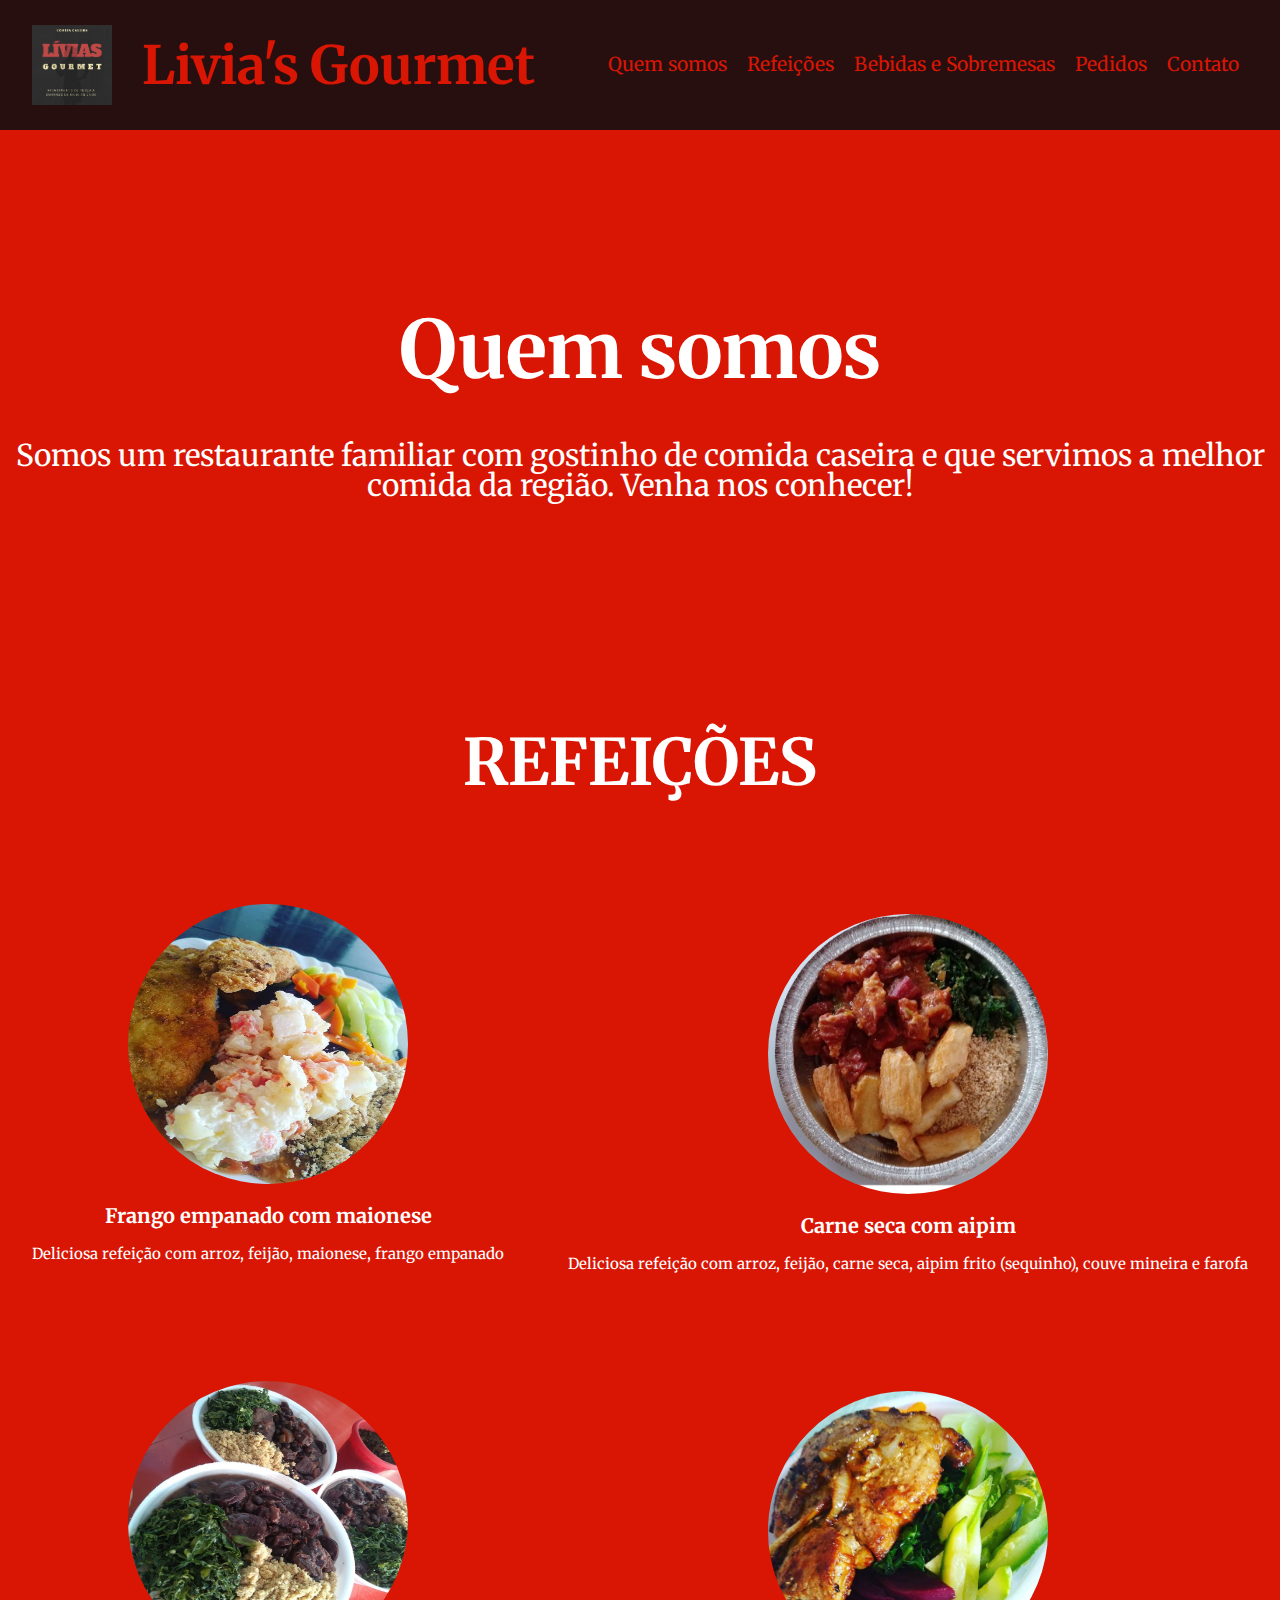
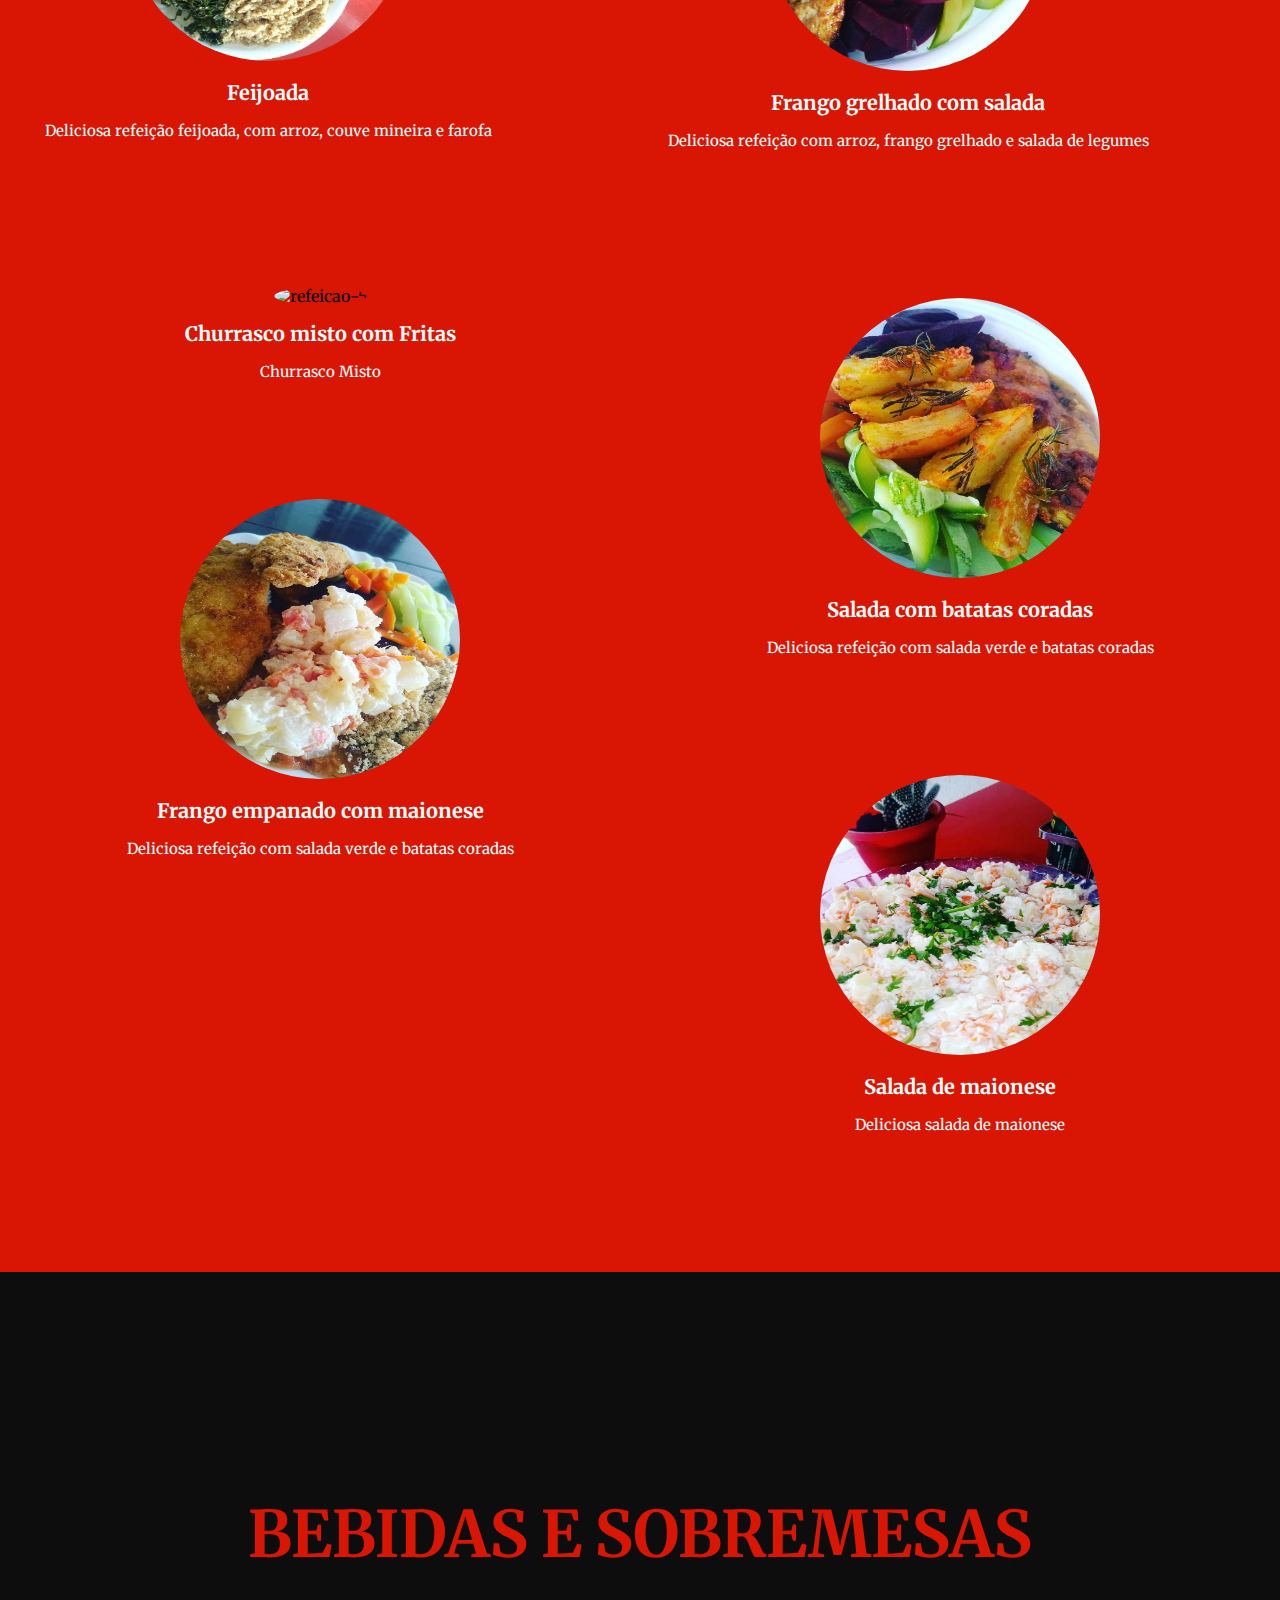
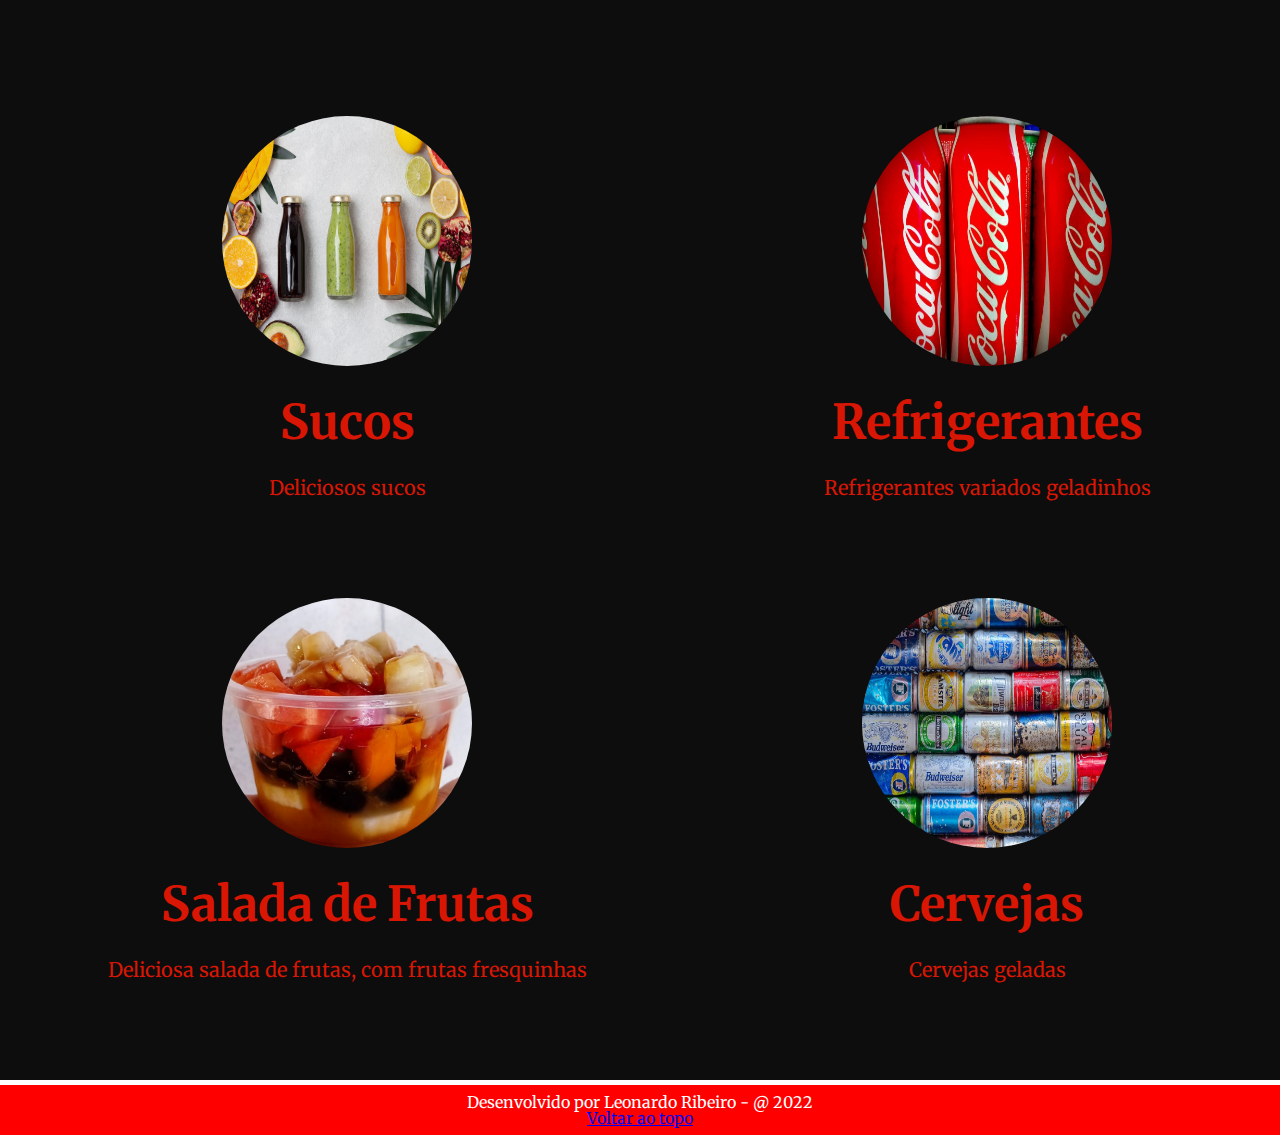
==== index.html @ 46be3071 "Arroba" ====
<!DOCTYPE html>
<html lang="pt-br">

<head>

    <meta charset="UTF-8">
    <meta http-equiv="X-UA-Compatible" content="IE=edge">
    <meta name="viewport" content="width=device-width, initial-scale=1.0">
    <link rel="stylesheet" href="./css/reset.css">
    <link rel="stylesheet" href="./css/style.css">
    <link rel="stylesheet" href="./css/menu.css">
    <link rel="stylesheet" href="./css/sobre-nos.css">
    <link rel="stylesheet" href="./css/produtos.css">
    <link rel="stylesheet" href="./css/bebidas.css">
    <link rel="stylesheet" href="./css/pedidos.css">
    <link rel="stylesheet" href="./css/refeicoes.css">
    <link rel="stylesheet" href="./css/contato.css">

    <script src="index.js"></script>

    <link rel="preconnect" href="https://fonts.googleapis.com">
    <link rel="preconnect" href="https://fonts.gstatic.com" crossorigin>
    <link href="https://fonts.googleapis.com/css2?family=Merriweather:ital,wght@1,900&family=Open+Sans:wght@300;400;600;700;800&display=swap" rel="stylesheet">

    <title>Livia's Gourmet</title>
    <link rel="shortcut icon" href="icones/icon-1.png">

</head>

<body>    

    <span id='topo'></span>

    <header>
        <nav class="menu">
            <div class="logo">
                <img src="./imagens/logo.jpg" alt="logo" class="logo-img">
                <h3 class="logo-titulo">Livia's Gourmet</h3>
            </div>

            <ul class="nav-lista">
                <li>
                    <a href="#somos">Quem somos</a>
                </li>
                <li>
                    <a href="#refeicoes">Refeições</a>
                </li>
                <li>
                    <a href="#bebidas">Bebidas e Sobremesas</a>
                </li>
                <li>
                    <a href="#pedidos">Pedidos</a>
                </li>
                <li>
                    <a href="#contato">Contato</a>
                </li>
            </ul>
        </nav>
    </header>

    <div class="container-sobre" id="somos">
        <h2 class="titulo-sobre">Quem somos</h2>
        <p class="conteudo-sobre">Somos um restaurante familiar com gostinho de comida caseira e que servimos a melhor
            comida da região. Venha nos conhecer!</p>
    </div>

    <div class="div-container" id="refeicoes">
        <h1 class="titulo-produto">REFEIÇÕES</h1>

        <div class="container-produto-1">
            <div class="container-1">
                <img src="./imagens/produto-1.jpg" alt="refeicao-1" class="img-produto">
                <h3 class="nome-produto">Frango empanado com maionese</h3>
                <p class="descricao">Deliciosa refeição com arroz, feijão, maionese, frango empanado</p>

                <img src="./imagens/produto-2.jpg" alt="refeicao-2" class="img-produto">
                <h3 class="nome-produto">Feijoada</h3>
                <p class="descricao">Deliciosa refeição feijoada, com arroz, couve mineira e farofa</p>

            </div>

            <div class="container-2">
                <img src="./imagens/produto-3.jpg" alt="refeicao-3" class="img-produto">
                <h3 class="nome-produto">Carne seca com aipim</h3>
                <p class="descricao">Deliciosa refeição com arroz, feijão, carne seca, aipim frito (sequinho), couve
                    mineira e farofa</p>

                <img src="./imagens/produto-4.jpg" alt="refeicao-4" class="img-produto">
                <h3 class="nome-produto">Frango grelhado com salada</h3>
                <p class="descricao">Deliciosa refeição com arroz, frango grelhado e salada de legumes</p>

            </div>
        </div>

        <div class="container-produto-2">
            <div class="container-3">
                <img src="./imagens/produto-5.jpg" alt="refeicao-5" class="img-produto">
                <h3 class="nome-produto">Churrasco misto com Fritas</h3>
                <p class="descricao">Churrasco Misto</p>

                <img src="./imagens/produto-6.jpg" alt="refeicao-6" class="img-produto">
                <h3 class="nome-produto">Frango empanado com maionese</h3>
                <p class="descricao">Deliciosa refeição com salada verde e batatas coradas</p>

            </div>

            <div class="container-4">
                <img src="./imagens/produto-7.jpg" alt="refeicao-7" class="img-produto">
                <h3 class="nome-produto">Salada com batatas coradas</h3>
                <p class="descricao">Deliciosa refeição com salada verde e batatas coradas</p>

                <img src="./imagens/produto-8.jpg" alt="refeicao-8" class="img-produto">
                <h3 class="nome-produto">Salada de maionese</h3>
                <p class="descricao">Deliciosa salada de maionese</p>
            </div>

        </div>
    </div>

    <div class="container-bebidas" id="bebidas">
        <h1 class="nome-bebidas">BEBIDAS E SOBREMESAS</h1>

        <div class="produto-bebidas">
            <div class="container-1-bebidas">
                <img src="./imagens/bebida-1-suco.jpg" alt="bebida-1" class="img-bebidas">
                <h3 class="titulo-bebidas">Sucos</h3>
                <p class="descricao-bebidas">Deliciosos sucos</p>

                <img src="./imagens/salada de frutas.jpg" alt="bebida-2" class="img-bebidas">
                <h3 class="titulo-bebidas">Salada de Frutas</h3>
                <p class="descricao-bebidas">Deliciosa salada de frutas, com frutas fresquinhas</p>
            </div>

            <div class="container-2-bebidas">
                <img src="./imagens/bebida-3-coca-cola.jpg" alt="bebida-1" class="img-bebidas">
                <h3 class="titulo-bebidas">Refrigerantes</h3>
                <p class="descricao-bebidas">Refrigerantes variados geladinhos</p>

                <img src="./imagens/bebida-4-cerva.jpg" alt="bebida-1" class="img-bebidas">
                <h3 class="titulo-bebidas">Cervejas</h3>
                <p class="descricao-bebidas">Cervejas geladas</p>

            </div>
        </div>

        <div class="rodape">
        <footer>Desenvolvido por Leonardo Ribeiro - @ 2022</footer>

        <a href='#topo'>Voltar ao topo</a>

        </div>

    </div>
</body>
</html>
---- css/style.css ----
html {
    overflow-x: clip;  
}
  
#topo {
    
}

.rodape {
    display: flex;
    flex-direction: inherit;
    background-color: red;
    color: white;
    text-align: center;
    width: 100%;
    height: 50px;
    border: 5px solid white;
    justify-content: center;
}
---- css/menu.css ----
header {
    display: flex;
    background: #280f0f;
    width: 100%;
    height: 130px;
    align-items: stretch;
    justify-content: center;
    justify-items: center;
    flex-wrap: nowrap;
    flex-direction: column;
}

.menu {
    display: flex;
    align-items: center;
    justify-content: space-around;
    height: 70px;
}

.logo {
    display: flex;
    align-items: center;
}

.logo-img {
    width: 80px;
    padding-right: 30px;
}

.logo-titulo {
    color: #D91604;
    font-family: 'Merriweather', serif;
    font-size: 3.3rem;
    padding: 0;
}

.logo-titulo:hover {
    color: white;
}

.nav-lista {
    display: flex;
    text-decoration: none;
    list-style-type: none;
}

li a {
    color: #D91604;
    padding: 10px;
    font-size: 1.2rem;
    font-family: 'Merriweather', serif;
    text-decoration: none;
    list-style-type: none;
}

a:hover {
    color: aliceblue;
    text-decoration: none;
}
---- css/sobre-nos.css ----
.container-sobre {
    display: flex;
    background-color: #D91604;  
    color: #FFFFFF;
    text-align: center;
    height: 300px;
    width: 100%;
    align-content: space-around;
    justify-content: center;
    align-items: center;
    justify-items: center;
    flex-wrap: wrap;
    flex-direction: column;
    padding-top: 100px;
}

.titulo-sobre {
    justify-items: center;
    font-size: 80px;
    margin: 50px;
}

.conteudo-sobre {
    font-size: 30px;
    margin: 0;
}
---- css/produtos.css ----
.div-container{
    background: #D91604;
    display: flex;
    flex-direction: column;
}

.titulo-produto{
    text-align: center;
    font-family: 'Merriweather', serif;
    font-size: 4rem;
    padding-bottom: 30px;
    color: #ffffff;
    margin-top: 200px;
}

.nome-produto{
    font-family: 'Merriweather', serif;
    font-size: 20px;
    margin-top: 20px;
    margin-bottom: 20px;
    color: #FFFFFF;
    
}

.descricao{
    font-family: 'Merriweather', serif;
    font-size: 15px;
    padding-bottom: 20px;
    color: #FFFFFF;
    margin-bottom: 100px;
}

.img-produto{
    width: 280px;
    height: 280px;
    border-radius: 50%;
}


.container-produto-1{
    display: flex; 
    flex-direction: row;
    justify-content: space-around;
    justify-items: center;
    align-items: stretch;
    text-align: center;
    margin-top: 80px;
    padding-bottom: 20px;
    width: 100%;
    height: 100%;
}

.container-produto-2 {
    display: flex; 
    flex-direction: row;
    justify-content: space-around;
    justify-items: center;
    align-items: stretch;
    text-align: center;
    padding-bottom: 20px;
    width: 100%;
    height: 100%;
}

.container-1 {
    justify-content: space-around;   
}

.container-2 {
    margin-top: 10px;
    justify-content: space-around;    
}

.container-3 {
    justify-content: space-between;
    
}

.container-4 {
    margin-top: 10px;
    justify-content: space-around;    
}
---- css/bebidas.css ----
.container-bebidas {
    background-color: #0D0D0D;
    display: flex;
    flex-direction: column;
    justify-items: center;
    align-items: center;
}

.nome-bebidas {
    display: flex;
    align-items: center;
    justify-content: center;
    width: 100%;
    font-family: 'Merriweather', serif;
    font-size: 4rem;
    color: #D91604;
    padding: 150px;
    margin-top: 80px;
    
}

.titulo-bebidas {
    font-family: 'Merriweather', serif;
    font-size: 3rem;
    color: #D91604;
    margin: 30px;
    height: 50px;
    justify-items: center;
}

.descricao-bebidas {
    font-family: 'Merriweather', serif;
    font-size: 20px;
    padding-bottom: 50px;
    color: #D91604;
    margin-bottom: 50px;
}

.img-bebidas{
    width: 250px;
    height: 250px;
    border-radius: 50%;
}

.produto-bebidas {
    display: flex; 
    flex-direction: row;
    justify-content: space-around;
    justify-items: center;
    align-items: stretch;
    text-align: center;
    width: 100%;
    height: 100%;
  
}
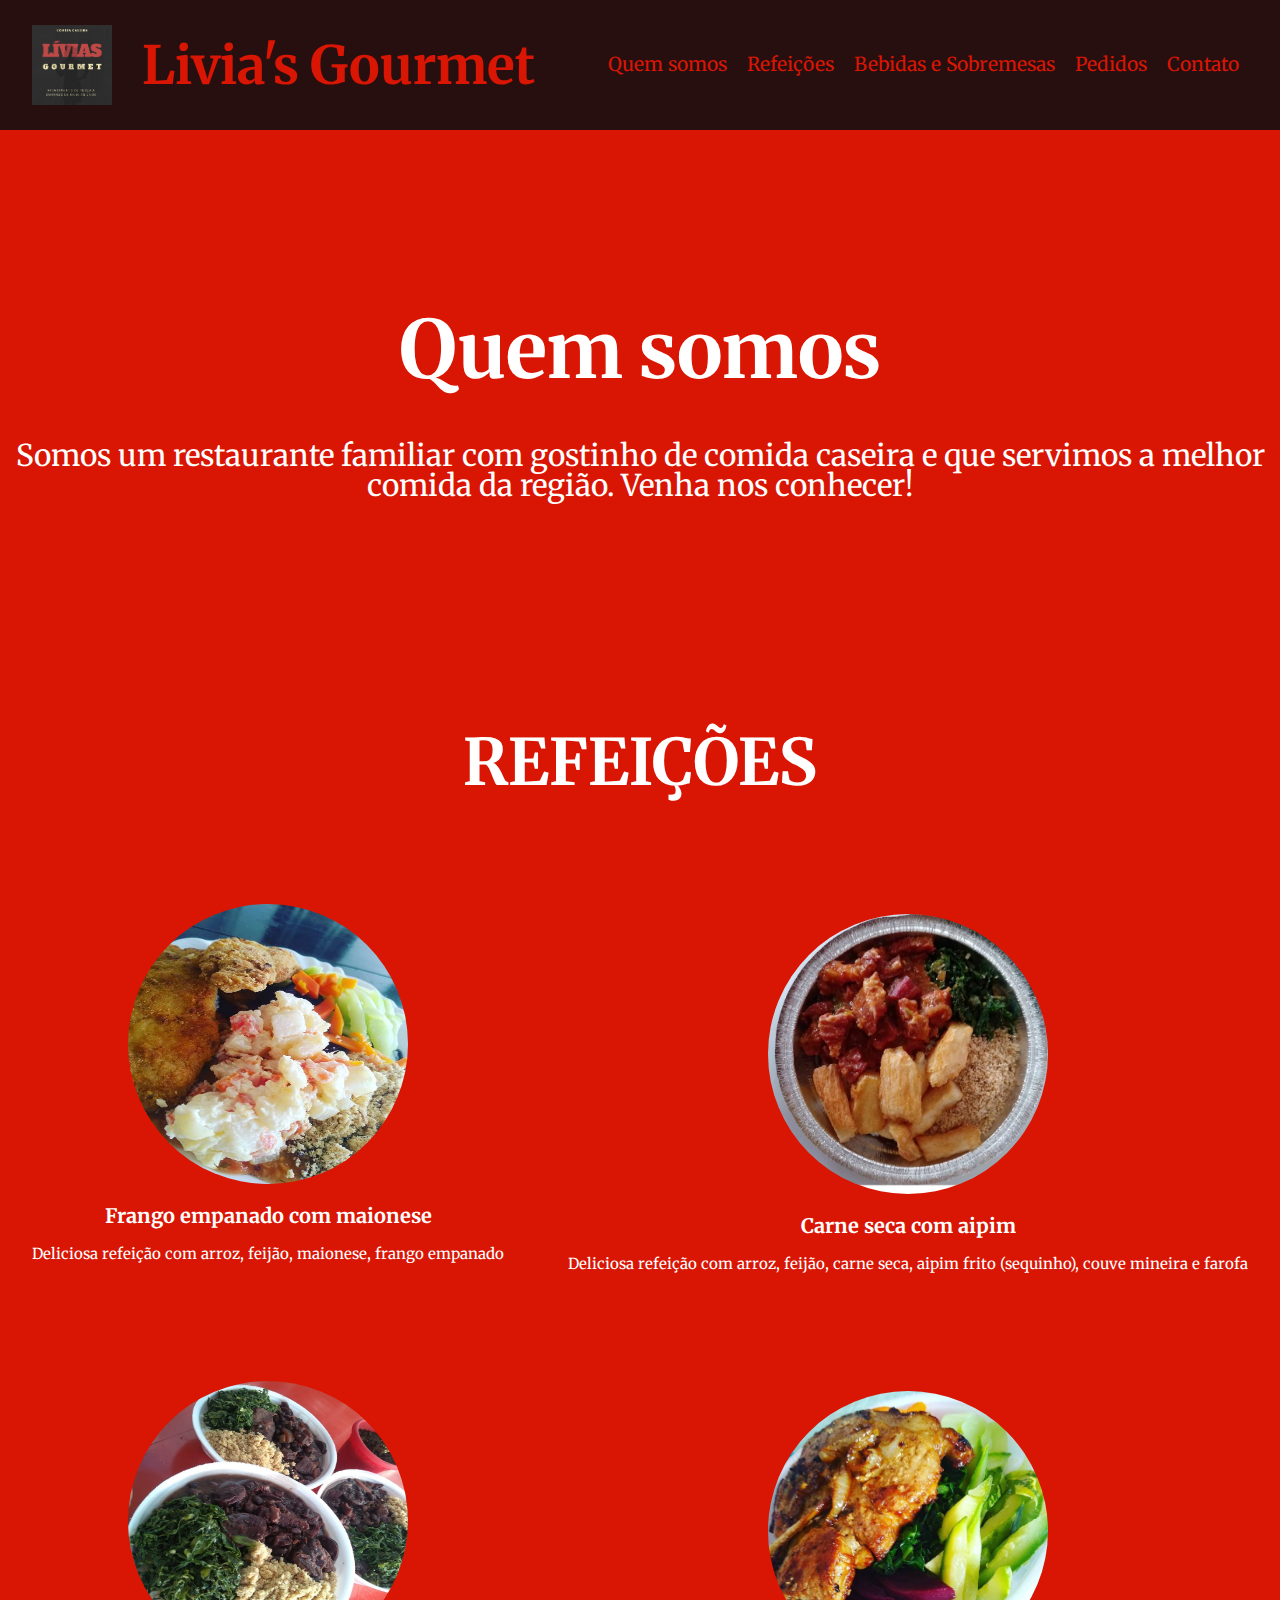
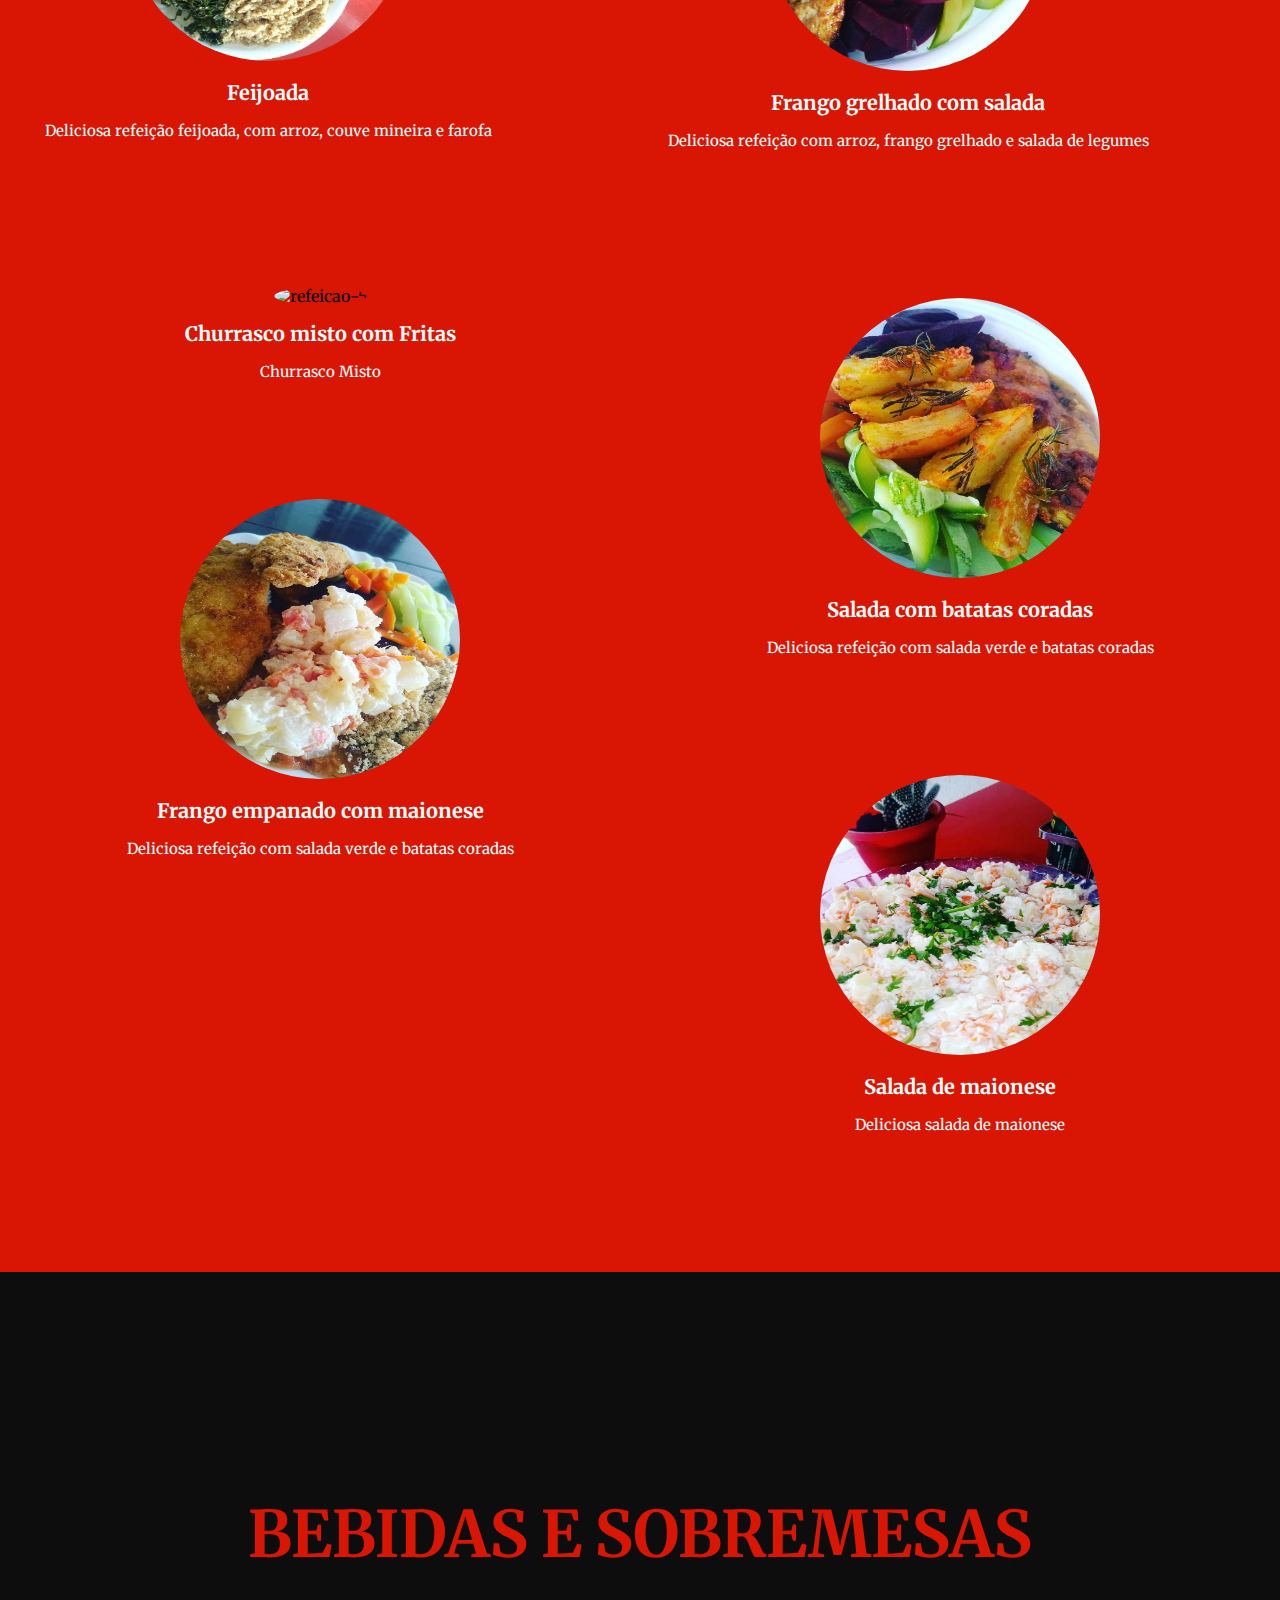
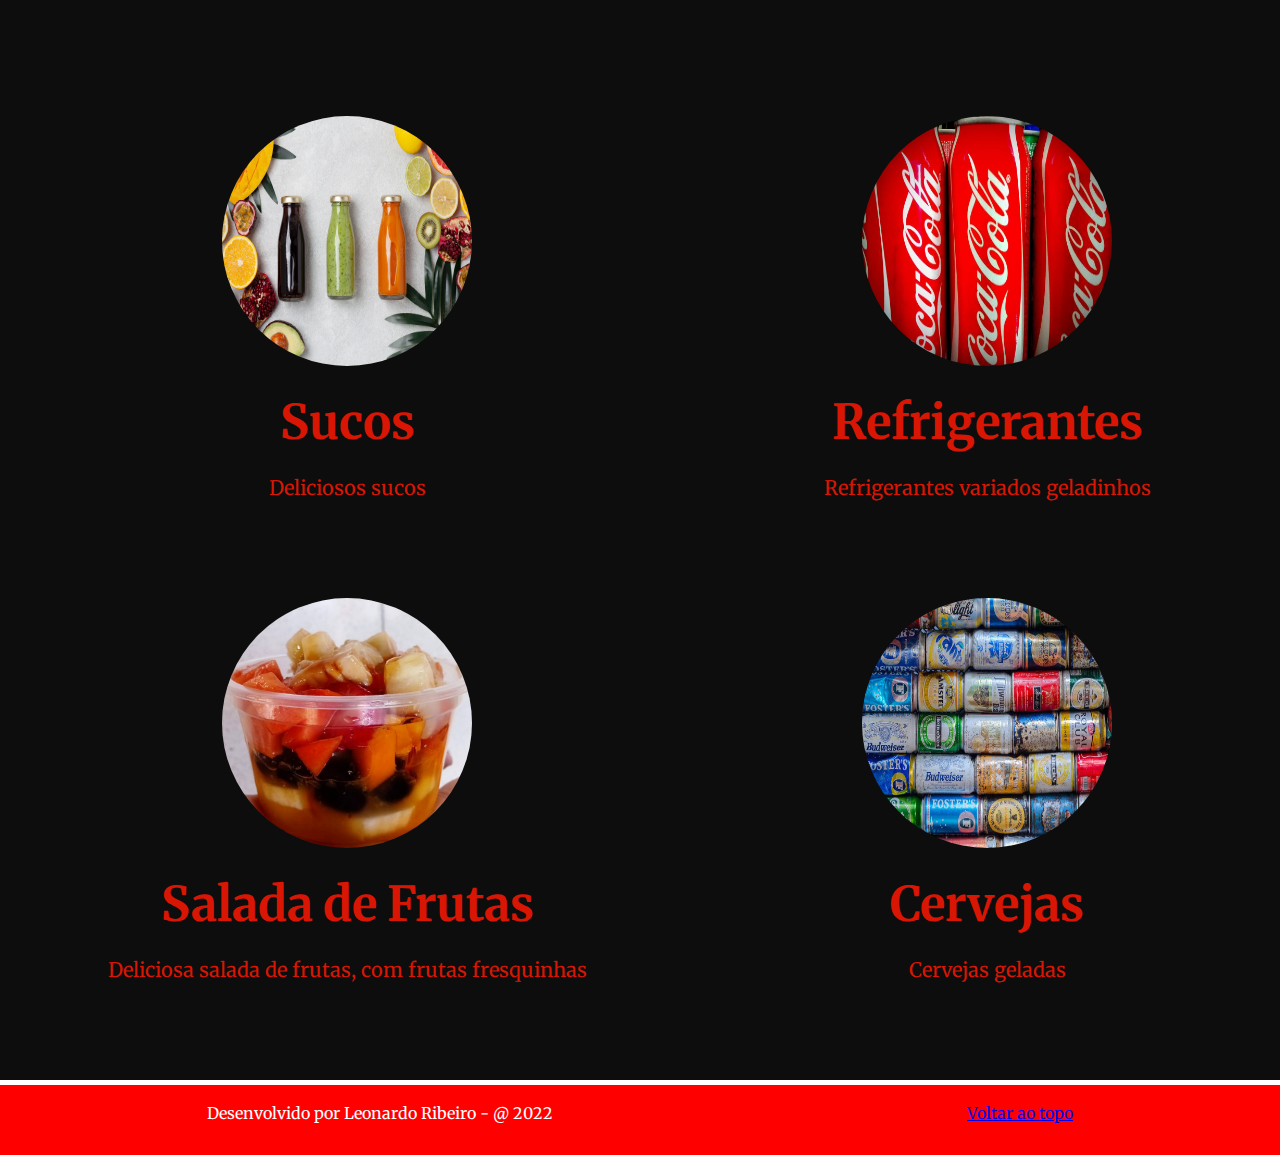
==== commit bdfd6c12: "footer" ====
--- a/index.html
+++ b/index.html
@@ -146,7 +146,7 @@
         <div class="rodape">
         <footer>Desenvolvido por Leonardo Ribeiro - @ 2022</footer>
 
-        <a href='#topo'>Voltar ao topo</a>
+        <a href='#topo' class="subir">Voltar ao topo</a>
 
         </div>
 
--- a/css/style.css
+++ b/css/style.css
@@ -9,12 +9,13 @@
 
 .rodape {
     display: flex;
-    flex-direction: inherit;
+    flex-direction: row;
     background-color: red;
     color: white;
     text-align: center;
     width: 100%;
     height: 50px;
     border: 5px solid white;
-    justify-content: center;
+    justify-content: space-around;
+    padding-top: 20px;
 }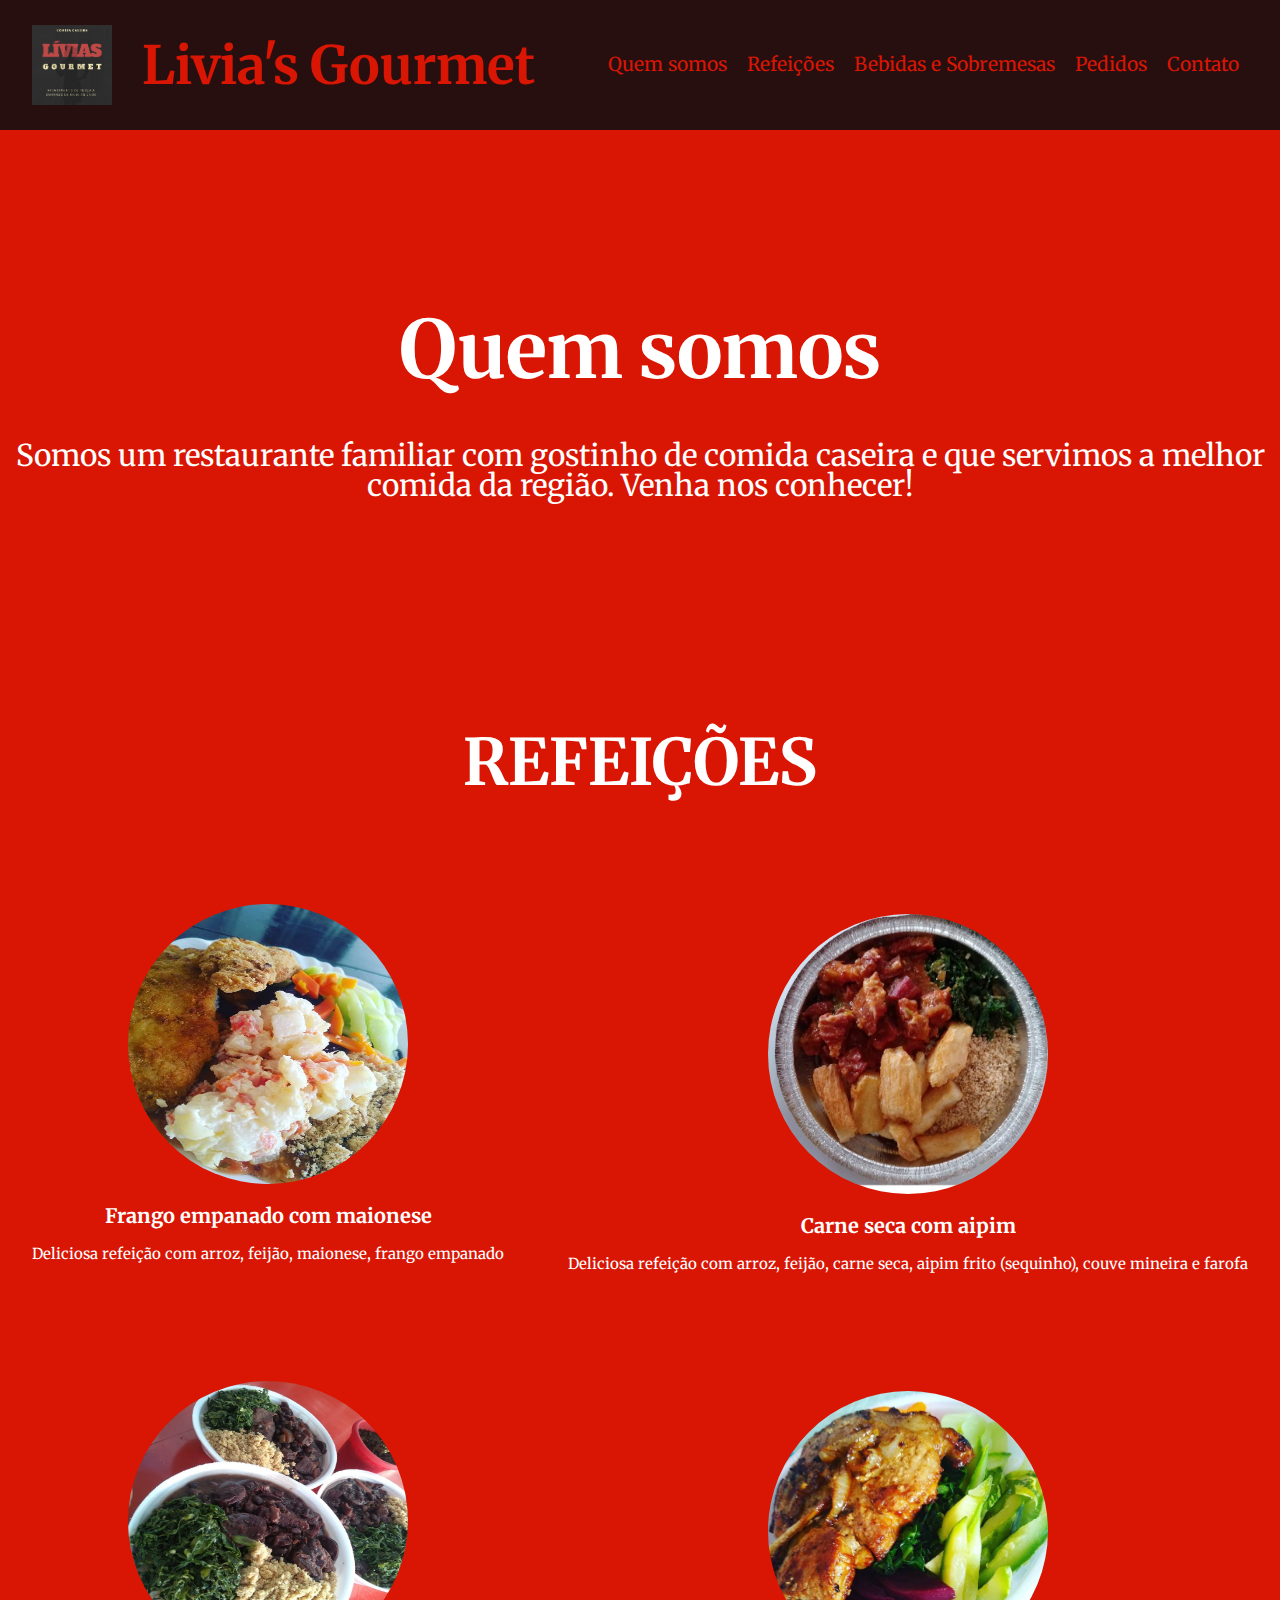
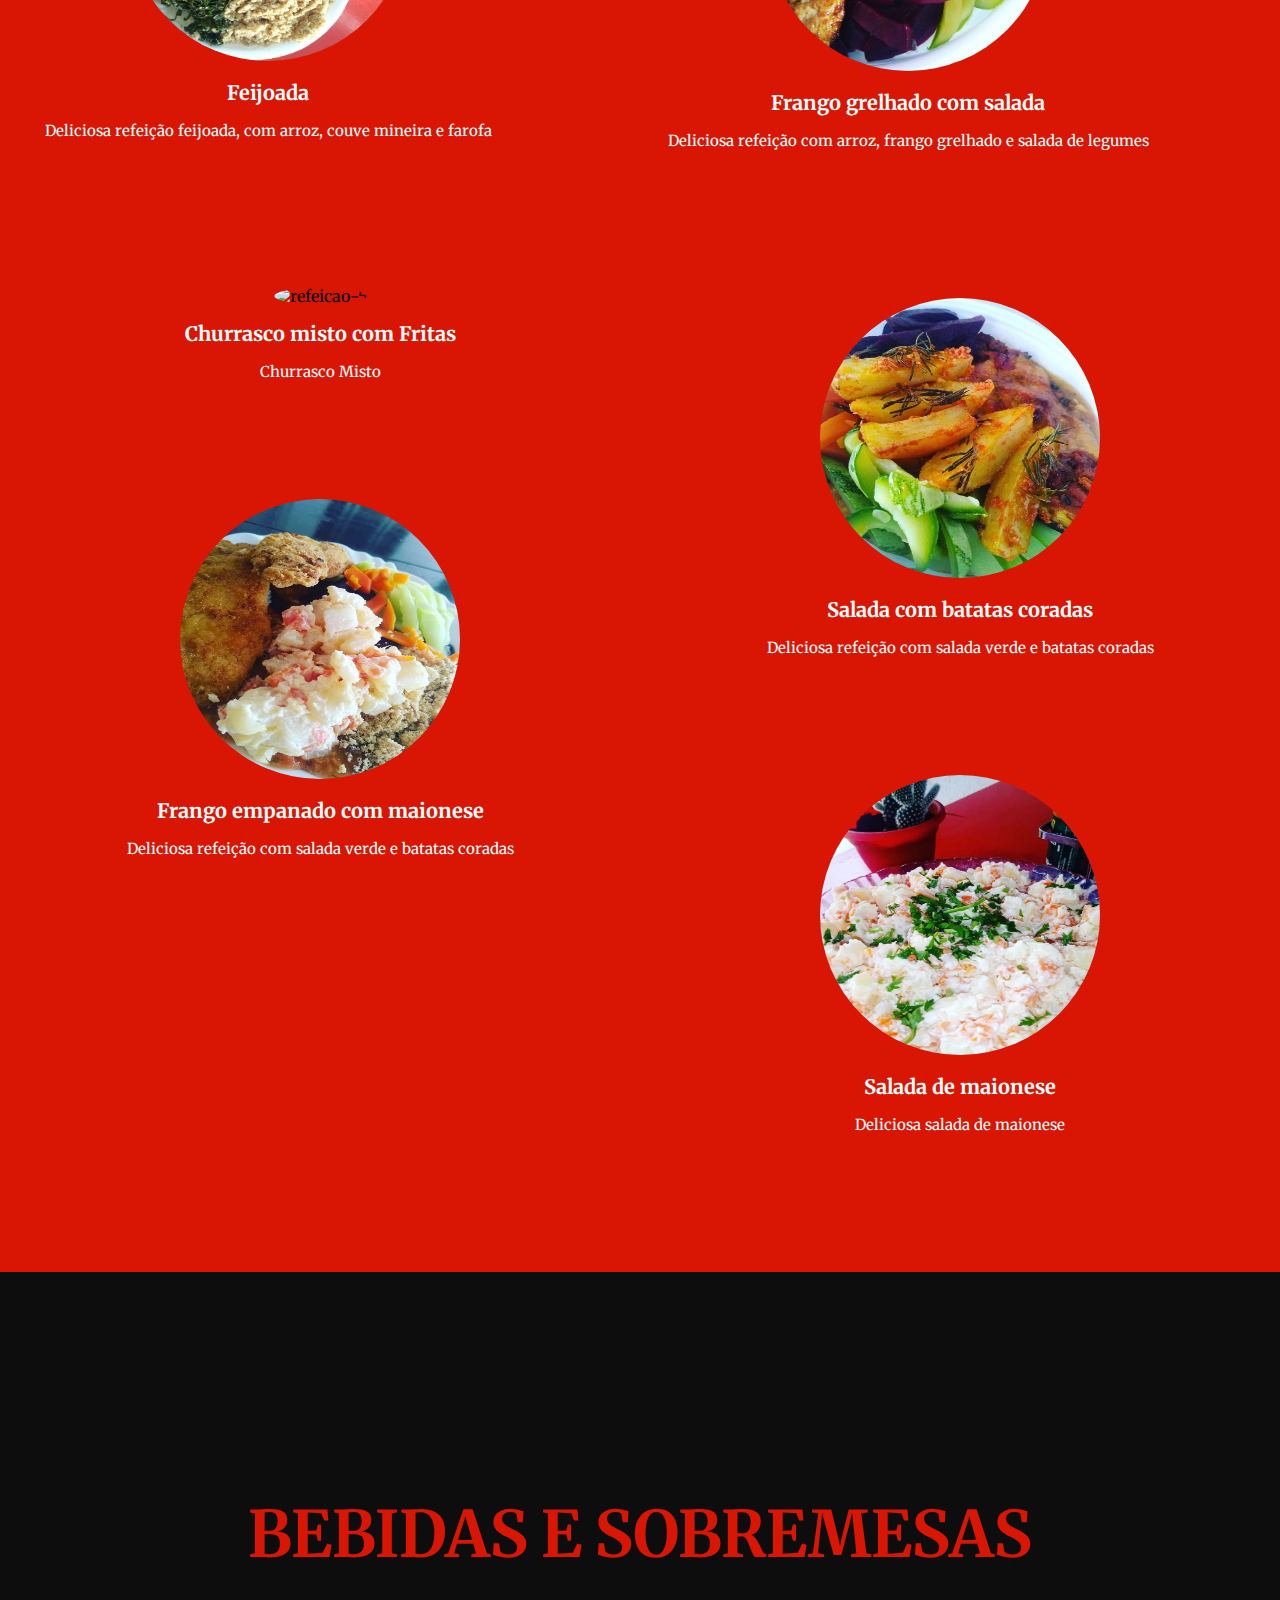
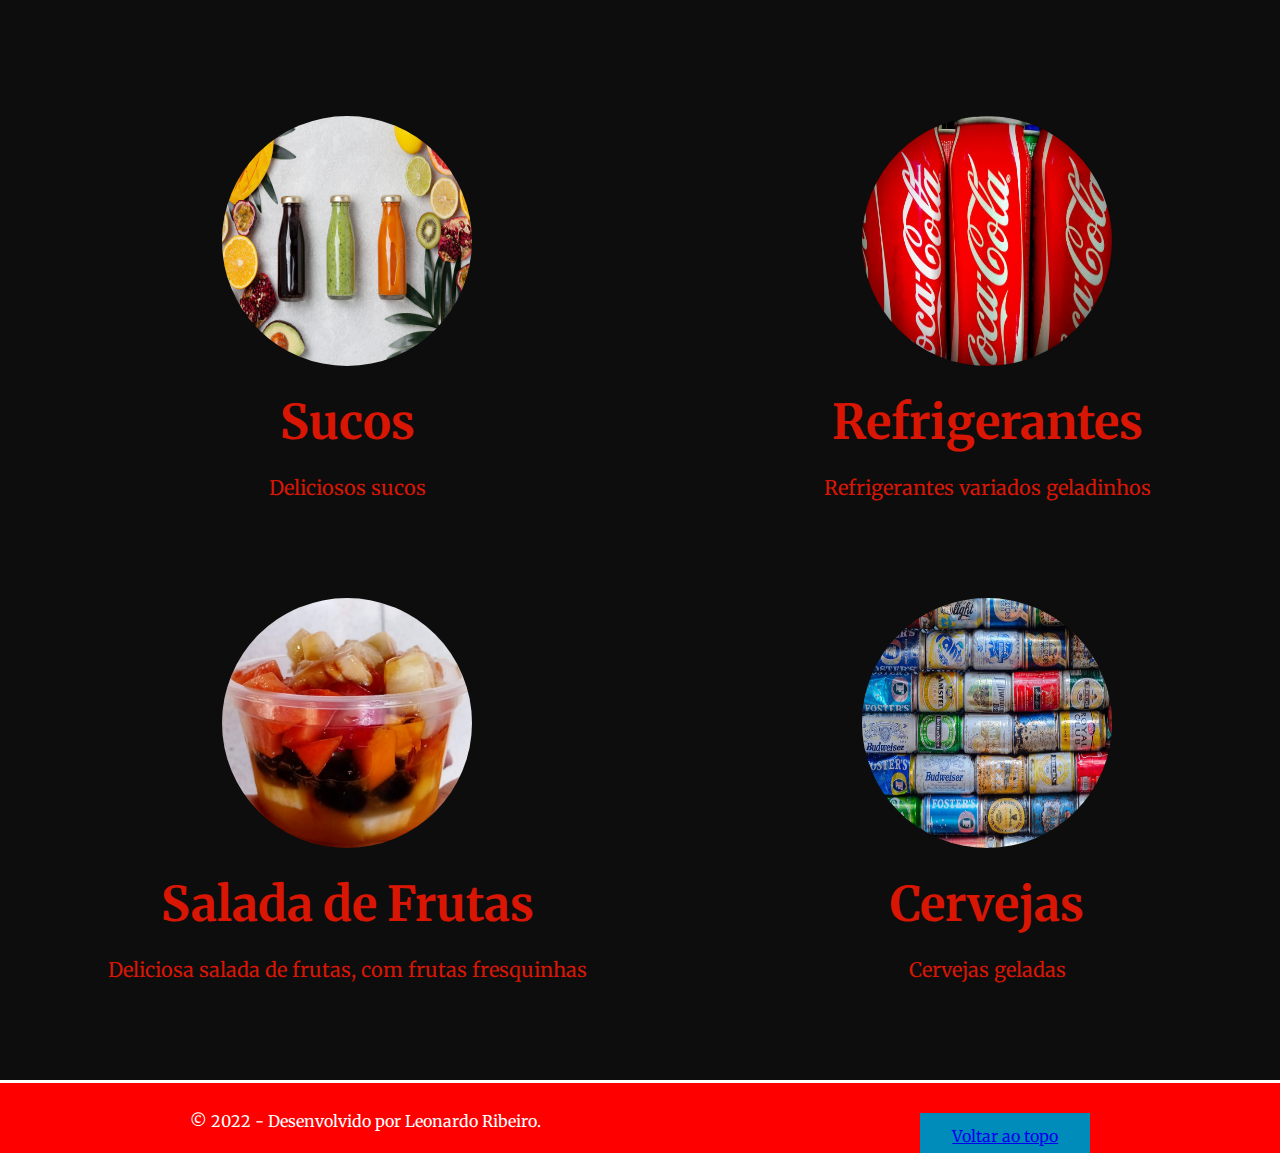
==== commit 48a7b0b6: "footer" ====
--- a/index.html
+++ b/index.html
@@ -144,9 +144,11 @@
         </div>
 
         <div class="rodape">
-        <footer>Desenvolvido por Leonardo Ribeiro - @ 2022</footer>
+        <footer>© 2022 - Desenvolvido por Leonardo Ribeiro.</footer>
 
+        <div class="btn-footer">
         <a href='#topo' class="subir">Voltar ao topo</a>
+        </div>
 
         </div>
 
--- a/css/style.css
+++ b/css/style.css
@@ -14,8 +14,23 @@
     color: white;
     text-align: center;
     width: 100%;
-    height: 50px;
-    border: 5px solid white;
+    height: 40px;
+    border: 3px solid white;
     justify-content: space-around;
-    padding-top: 20px;
-}+    padding-top: 30px;
+}
+
+.btn-footer {
+    background-color: #008CBA; 
+    border: none;
+    color: white;
+    padding: 15px 32px;
+    text-align: center;
+    text-decoration: none;
+    display: inline-block;
+    font-size: 16px;
+  }
+
+  footer{
+    
+  }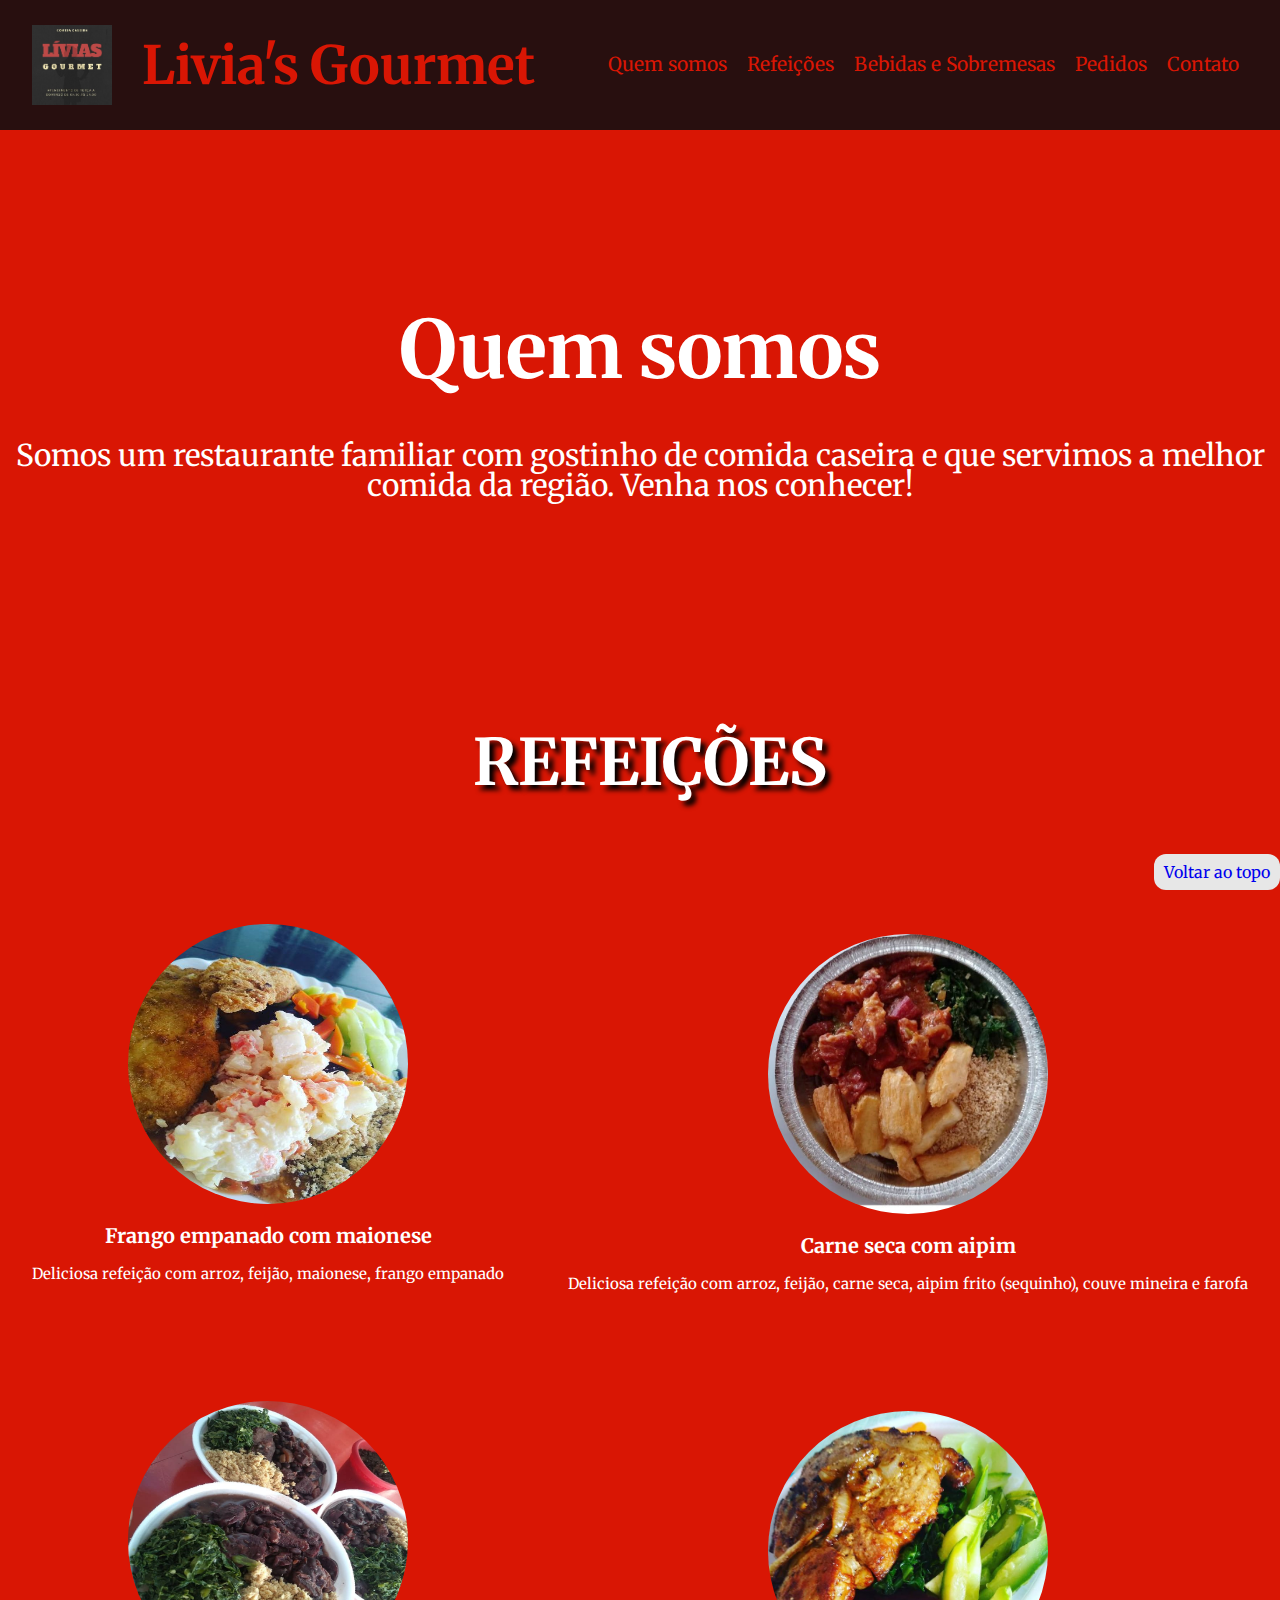
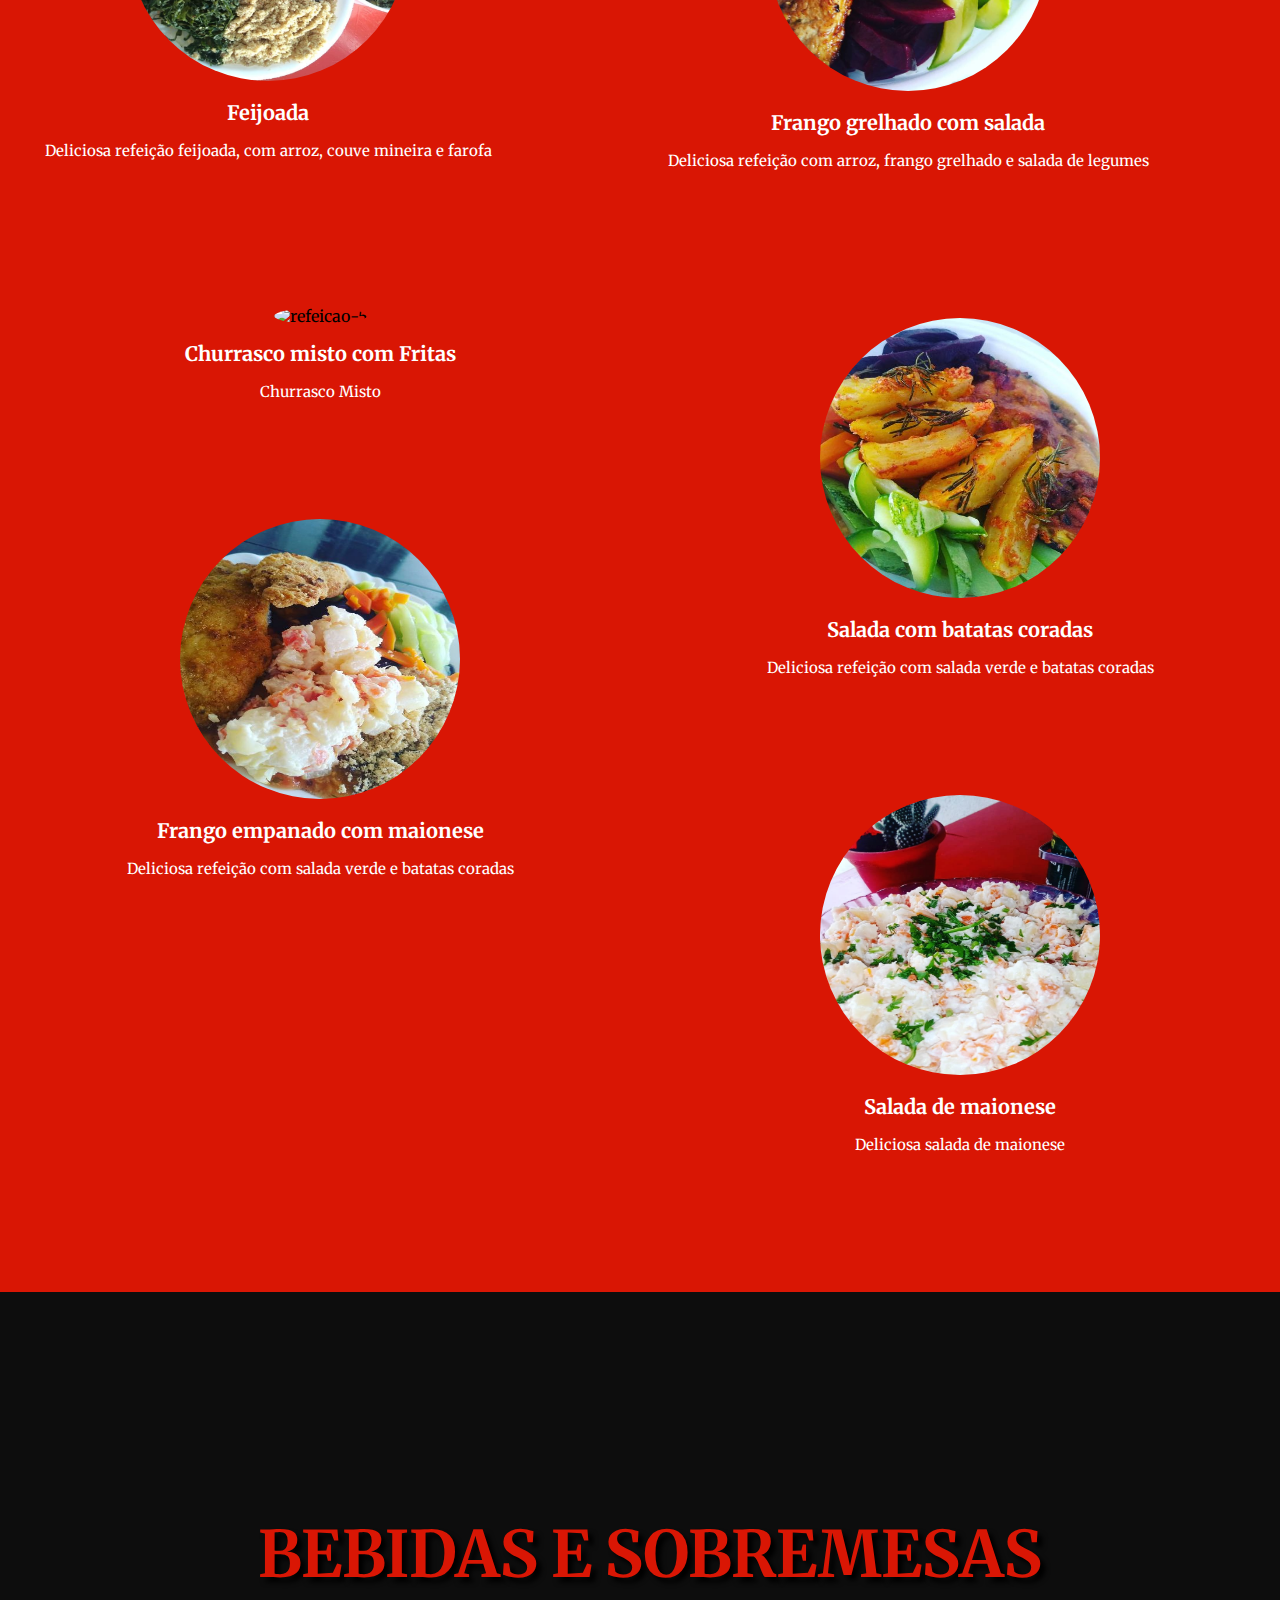
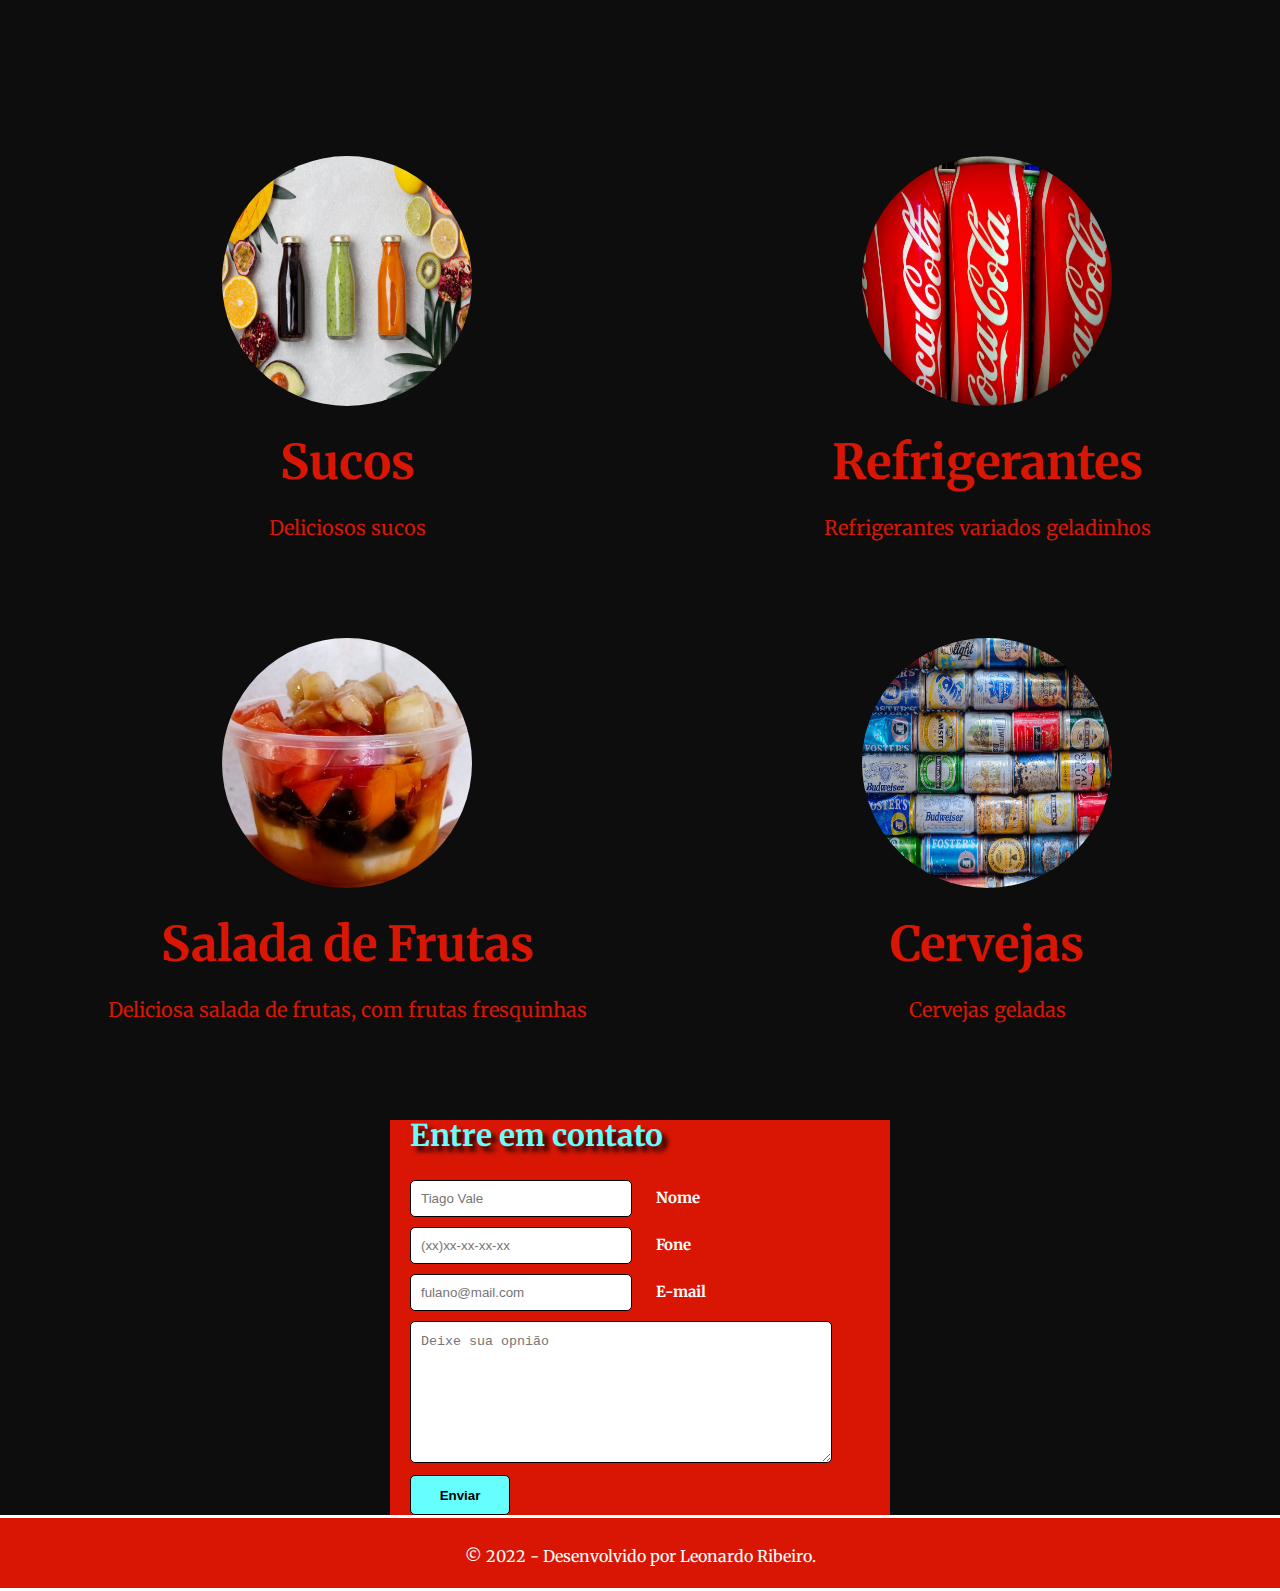
==== commit b2b6af99: "contato" ====
--- a/index.html
+++ b/index.html
@@ -143,6 +143,24 @@
             </div>
         </div>
 
+        <form name="meu_form">
+
+            <h1>Entre em contato</h1>
+          
+            <input type="text" id="nomeid" placeholder="Tiago Vale" required="required" name="nome" />
+            <label for="nome">Nome</label>
+          
+            <input type="tel" id="foneid" placeholder="(xx)xx-xx-xx-xx" name="fone" />
+            <label for="fone">Fone</label>
+          
+            <input type="email" id="emailid" placeholder="fulano@mail.com" name="email" />
+            <label for="email">E-mail</label>
+          
+            <textarea placeholder="Deixe sua opnião"></textarea>
+          
+            <input type="submit" class="enviar" onclick="Enviar();" value="Enviar" />
+          </form>
+
         <div class="rodape">
         <footer>© 2022 - Desenvolvido por Leonardo Ribeiro.</footer>
 
--- a/css/style.css
+++ b/css/style.css
@@ -10,27 +10,34 @@
 .rodape {
     display: flex;
     flex-direction: row;
-    background-color: red;
+    background-color: #D91604;
     color: white;
     text-align: center;
     width: 100%;
     height: 40px;
     border: 3px solid white;
-    justify-content: space-around;
+    justify-content: center;
     padding-top: 30px;
 }
 
 .btn-footer {
-    background-color: #008CBA; 
+    background-color: #e7e7e7; 
     border: none;
-    color: white;
-    padding: 15px 32px;
+    color: black;
+    padding: 10px 10px;
+    justify-content: center;
     text-align: center;
     text-decoration: none;
     display: inline-block;
     font-size: 16px;
+    border-radius: 12px;
+    transition-duration: 0.4s;
+    position: fixed;
+    bottom: 10px;
+    right: 0;
   }
-
-  footer{
-    
-  }+  
+  .btn-footer a:hover {
+    color: black;
+    text-decoration: none;
+}
--- a/css/contato.css
+++ b/css/contato.css
@@ -0,0 +1,57 @@
+form {
+    font-family: Verdana,Tahoma,sans-serif;
+    font-size: 15px;
+    background-color: #D91604;
+    max-width: 500px;
+}
+
+h1 {
+    margin-bottom: 20px;
+    margin-left: 20px;
+    color: #66FFFF;
+    text-shadow: 5px 5px 5px black;
+}
+
+input, textarea {
+    width: 200px;
+    padding: 10px;
+    color: black;
+    margin-left: 20px;
+    margin-top: 10px;
+    -webkit-border-radius: 5px;
+    -moz-border-radius: 5px;
+    border: 1px solid;
+}
+
+input:hover, textarea:hover, input:focus, textarea:focus {
+    border-color: #000066;
+    box-shadow: 5px 0px 9px #FFFF00;
+    background-color: #66FFFF;
+    color: black;
+    font-weight: bold;
+}
+
+.enviar {
+    background-color: #66FFFF;
+    height: 40px;
+    width: 100px;
+    font-weight: bold;
+    border-radius: 5px;
+    -webkit-border-radius: 5px;
+    -moz-border-radius: 5px;
+    border: 1px solid;
+    color: black;
+}
+
+textarea {
+    width: 400px;
+    height: 120px;
+    line-height: 20px;
+    max-width: 400px;
+}
+
+form label {
+    margin-left: 20px;
+    color: #FFFFFF;
+    font-weight: bold;
+}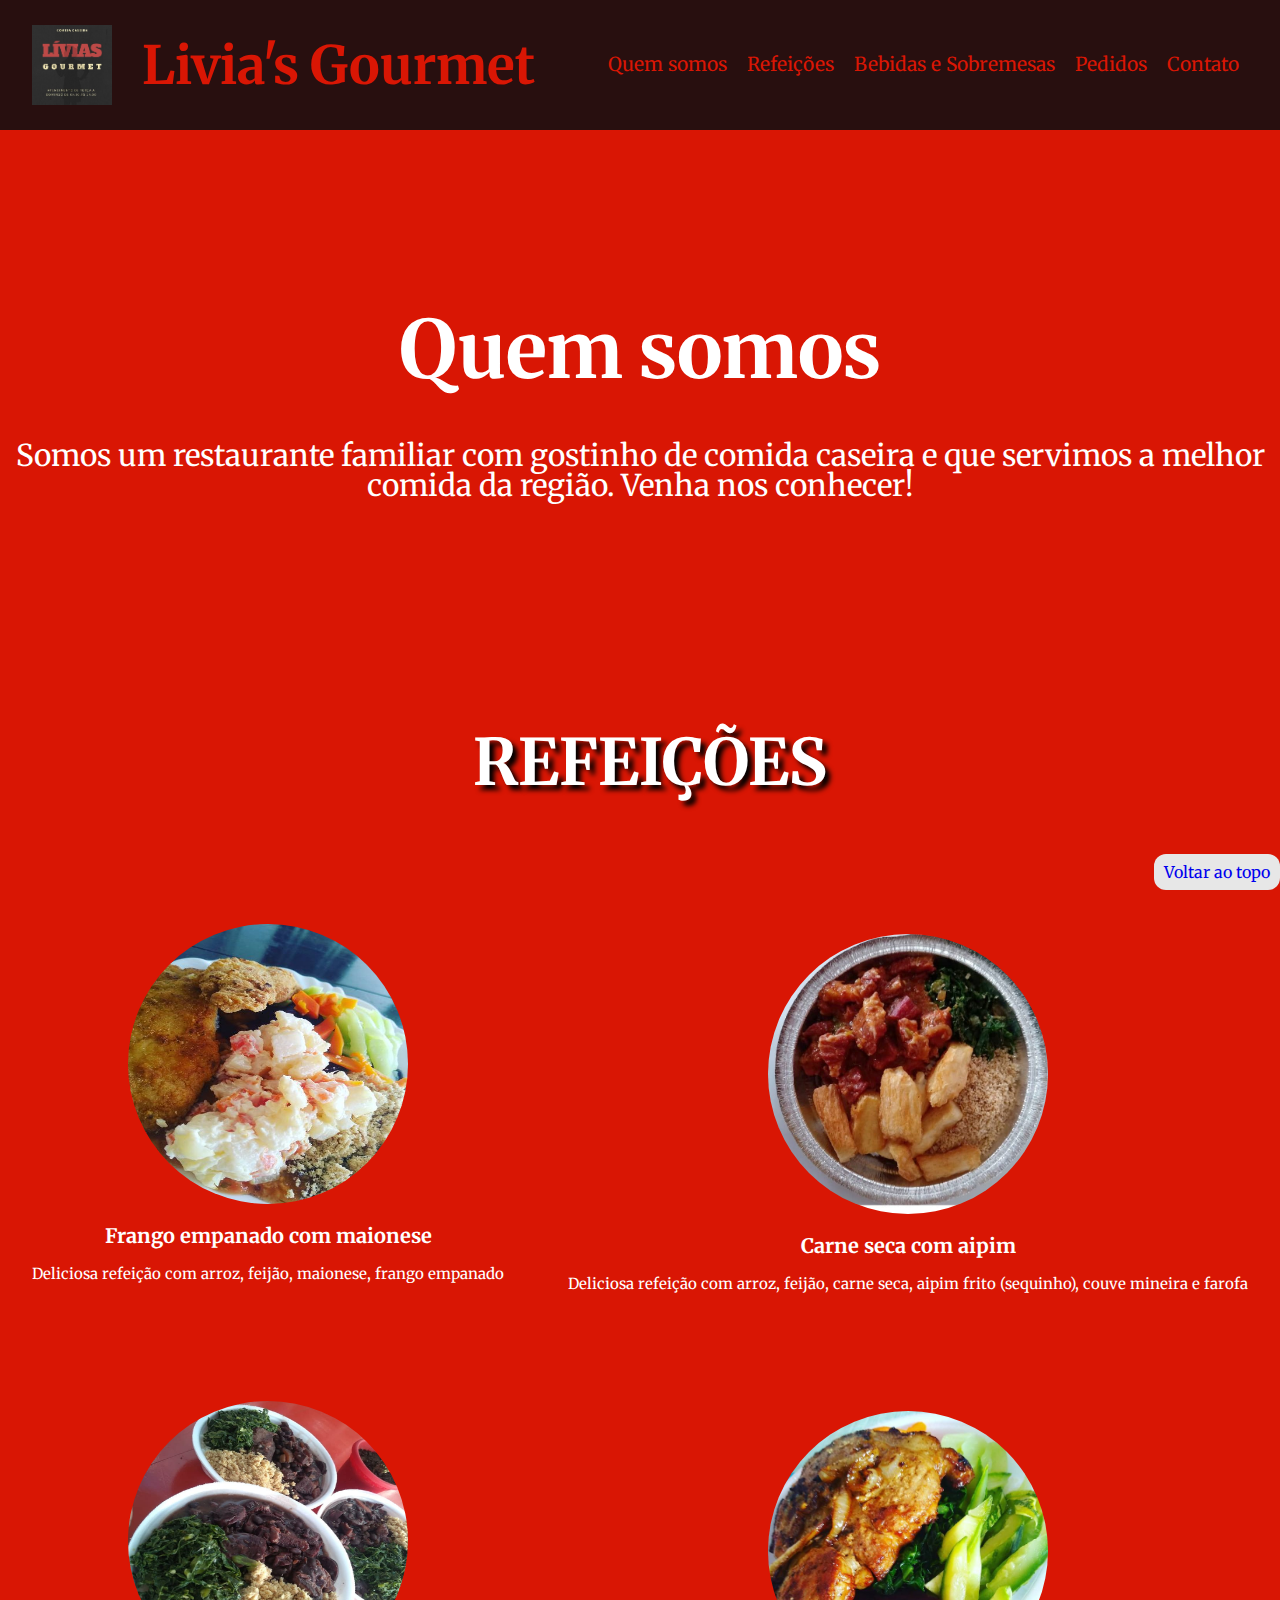
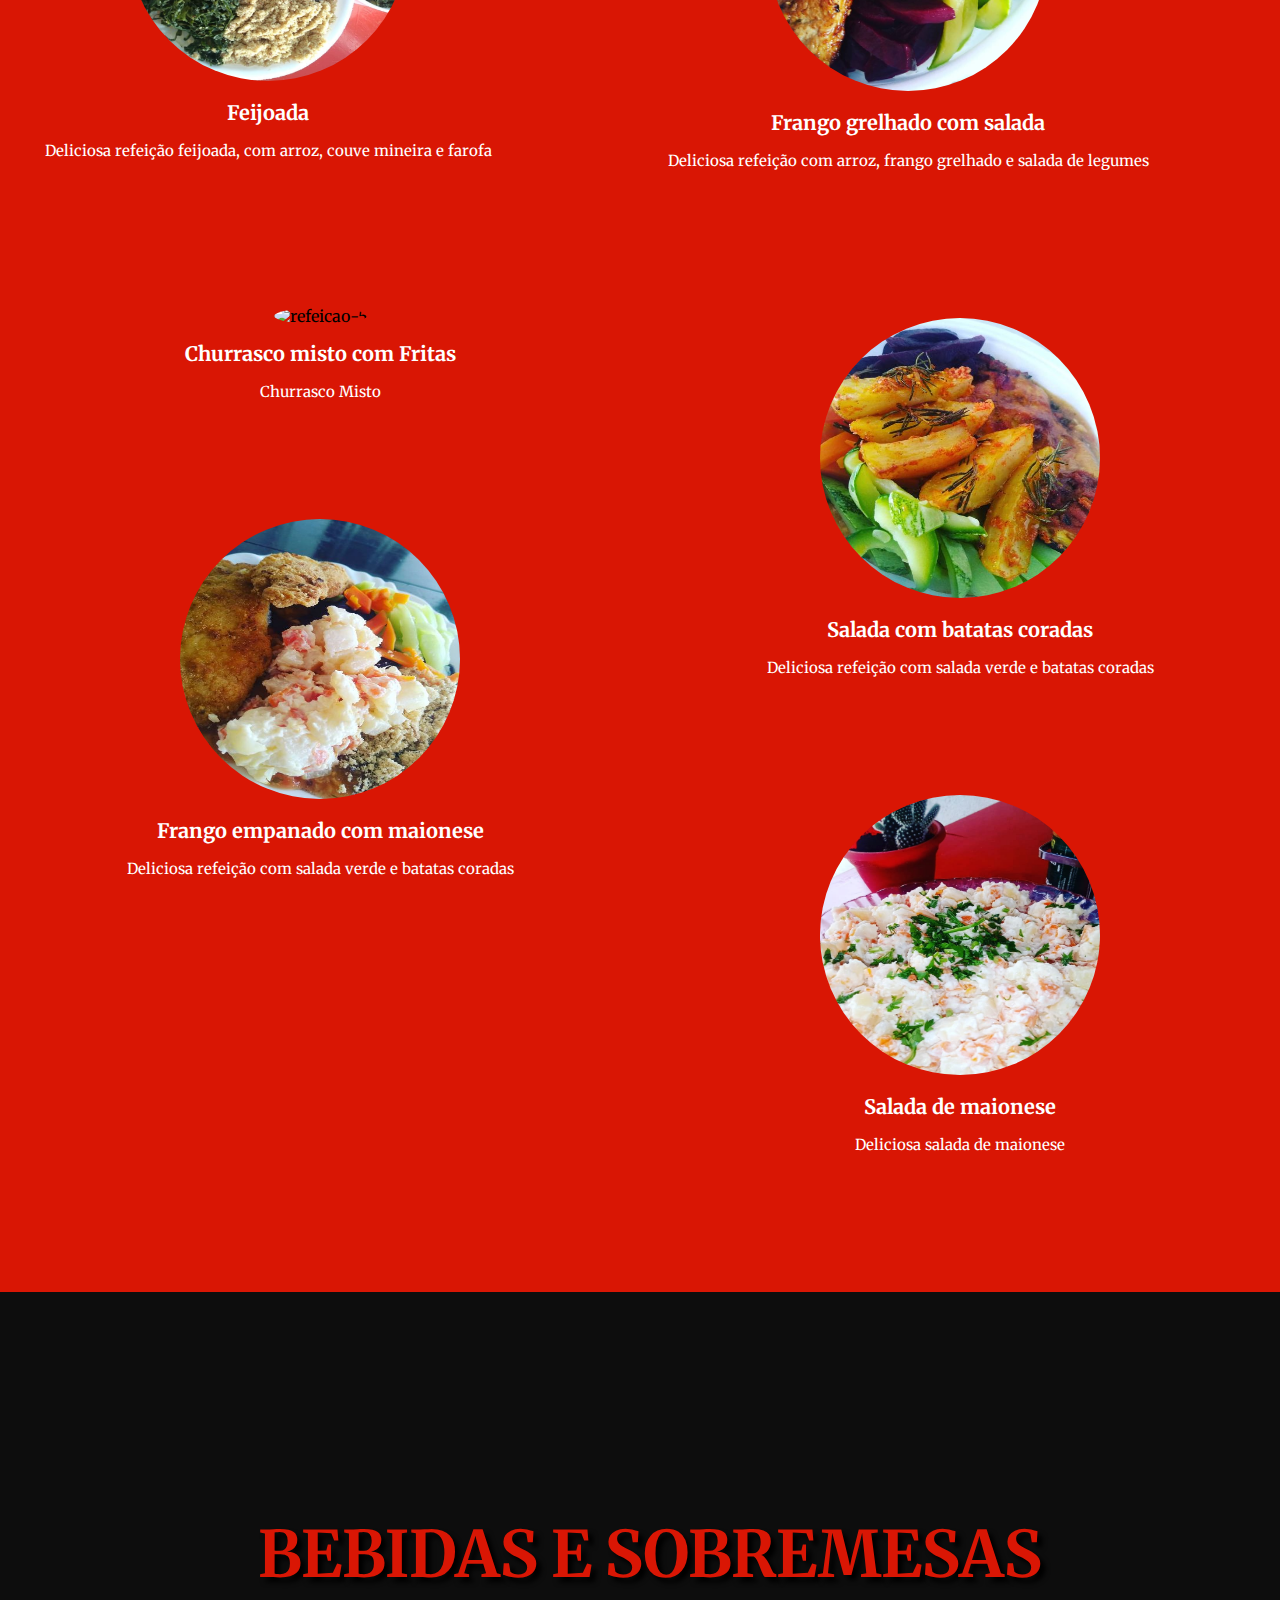
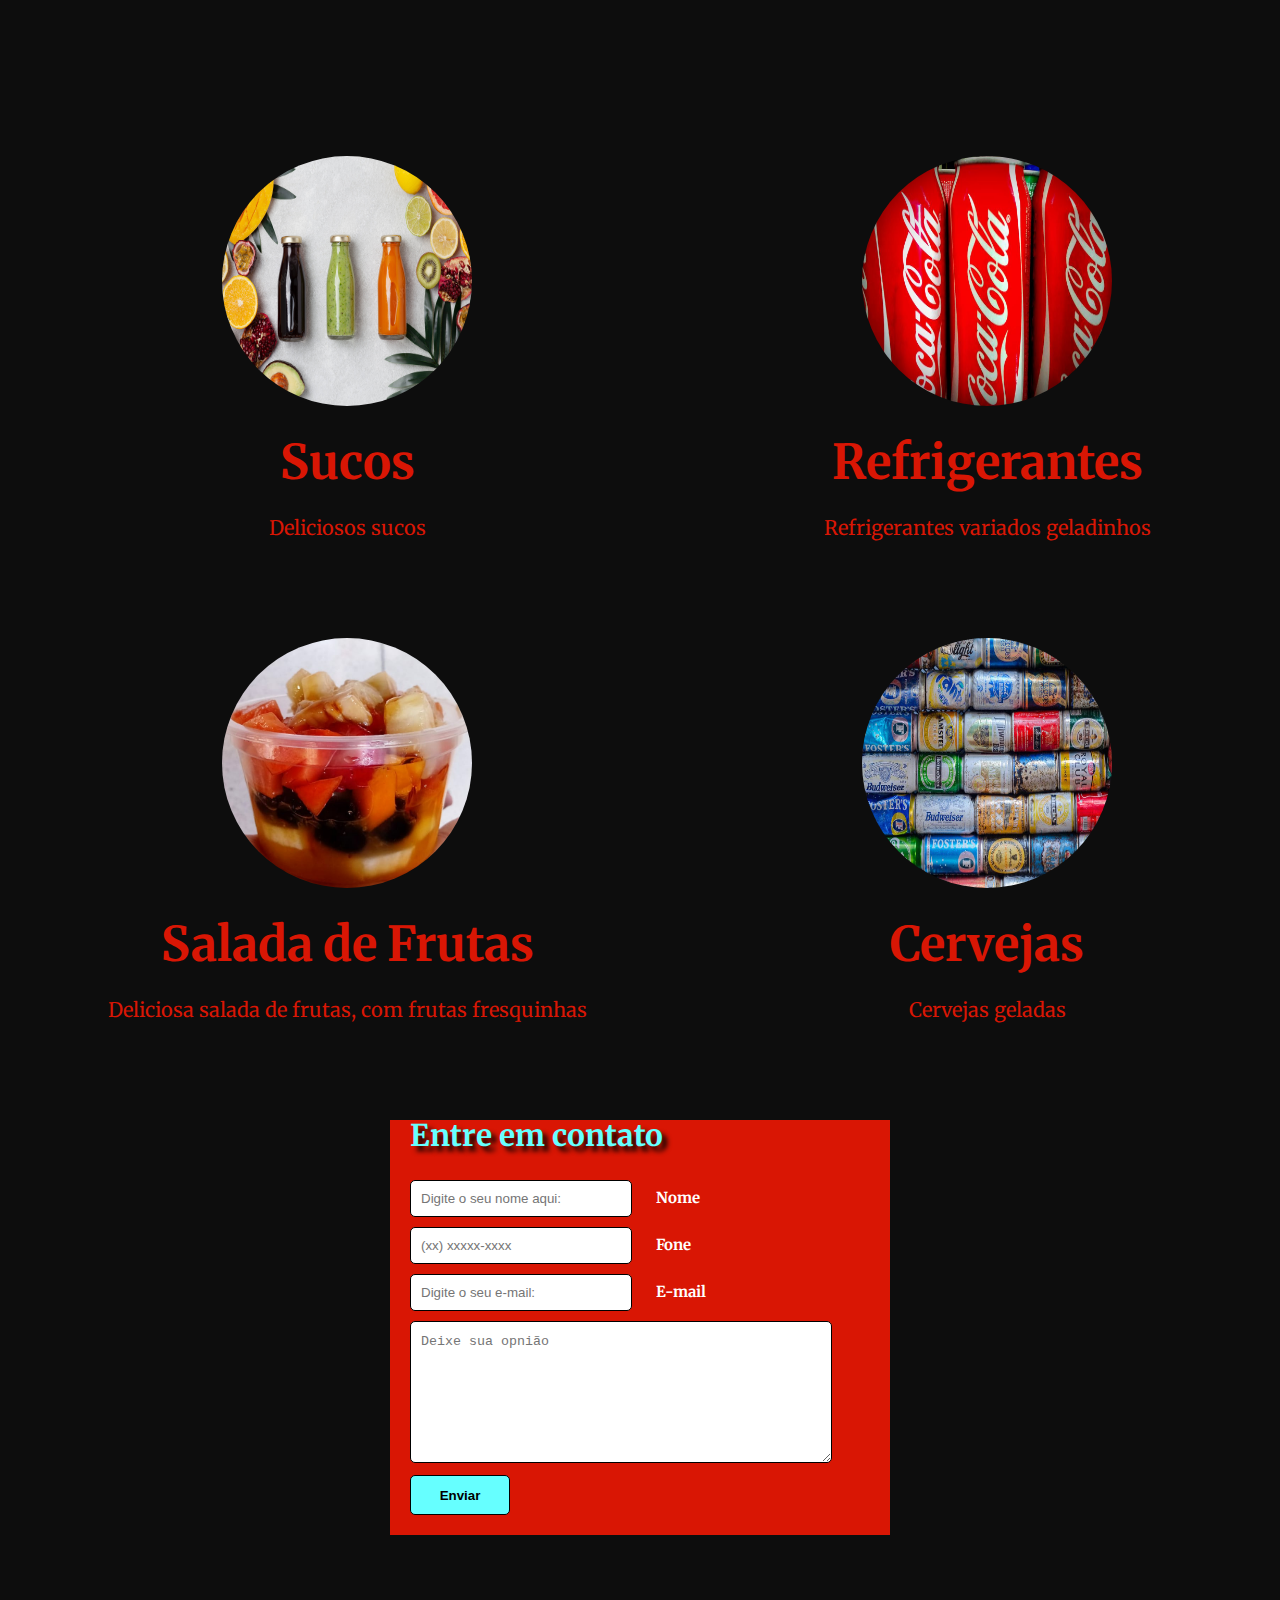
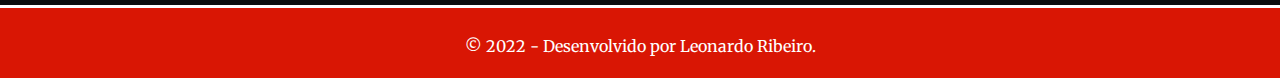
==== commit 7895cfc0: "Pedidos" ====
--- a/index.html
+++ b/index.html
@@ -49,7 +49,7 @@
                     <a href="#bebidas">Bebidas e Sobremesas</a>
                 </li>
                 <li>
-                    <a href="#pedidos">Pedidos</a>
+                    <a href="/pedidos.html">Pedidos</a>
                 </li>
                 <li>
                     <a href="#contato">Contato</a>
@@ -147,13 +147,13 @@
 
             <h1>Entre em contato</h1>
           
-            <input type="text" id="nomeid" placeholder="Tiago Vale" required="required" name="nome" />
+            <input type="text" id="nomeid" placeholder="Digite o seu nome aqui:" required="required" name="nome" />
             <label for="nome">Nome</label>
           
-            <input type="tel" id="foneid" placeholder="(xx)xx-xx-xx-xx" name="fone" />
+            <input type="tel" id="foneid" placeholder="(xx) xxxxx-xxxx" name="fone" />
             <label for="fone">Fone</label>
           
-            <input type="email" id="emailid" placeholder="fulano@mail.com" name="email" />
+            <input type="email" id="emailid" placeholder="Digite o seu e-mail:" name="email" />
             <label for="email">E-mail</label>
           
             <textarea placeholder="Deixe sua opnião"></textarea>
--- a/css/pedidos.css
+++ b/css/pedidos.css
@@ -0,0 +1,23 @@
+<form action="https://desenvolvedor.moip.com.br/sandbox/PagamentoMoIP.do" method="post">
+    <input type="hidden" name="id_carteira" value="integracao@labs.moip.com.br">
+    Produto: <input type="text" name="nome" value="Motivo do pagamento"><br />  
+    Valor: <input type="text" name="valor" value="100"><br />
+    <input type="hidden" name="id_transacao" value="">    
+    <input type="hidden" name="descricao" value="Adicione aqui mais informações sobre o pagamento">
+    <input type="hidden" name="frete" value="1">  
+    Peso Frete: <input type="text" name="peso_compra" value="1000"><br />   
+    Nome completo: <input type="text" name="pagador_nome" value="Nome Sobrenome"><br /> 
+    Email: <input type="text" name="pagador_email" value="email@comprador.com.br"><br />    
+    Telefone: <input type="text" name="pagador_telefone" value="1155555555"><br />  
+    Rua: <input type="text" name="pagador_logradouro" value="Rua do pagador"><br /> 
+    Numero: <input type="text" name="pagador_numero" value="123"><br /> 
+    Complemento: <input type="text" name="pagador_complemento" value="ap 001"><br />
+    Bairro: <input type="text" name="pagador_bairro" value="Bairro do pagador"><br />
+    CEP: <input type="text" name="pagador_cep" value="11111111"><br />  
+    Cidade: <input type="text" name="pagador_cidade" value="São Paulo"><br />
+    Estado: <input type="text" name="pagador_estado" value="SP"><br />  
+    <input type="hidden" name="pagador_pais" value="Brasil">  
+    CPF: <input type="text" name="pagador_cpf" value="22222222222"><br />   
+    <input type="hidden" name="url_retorno" value="https://sualoja.com.br/notificacao/">
+    <input type='image' name='submit' src='https://desenvolvedor.moip.com.br/sandbox/imgs/buttons/bt_pagar_c02_e04.png' alt='Pagar via Moip' border='0' />
+</form>--- a/css/contato.css
+++ b/css/contato.css
@@ -2,7 +2,10 @@
     font-family: Verdana,Tahoma,sans-serif;
     font-size: 15px;
     background-color: #D91604;
+    width: 600px;
     max-width: 500px;
+    margin-bottom: 70px;
+    padding-bottom: 20px;
 }
 
 h1 {
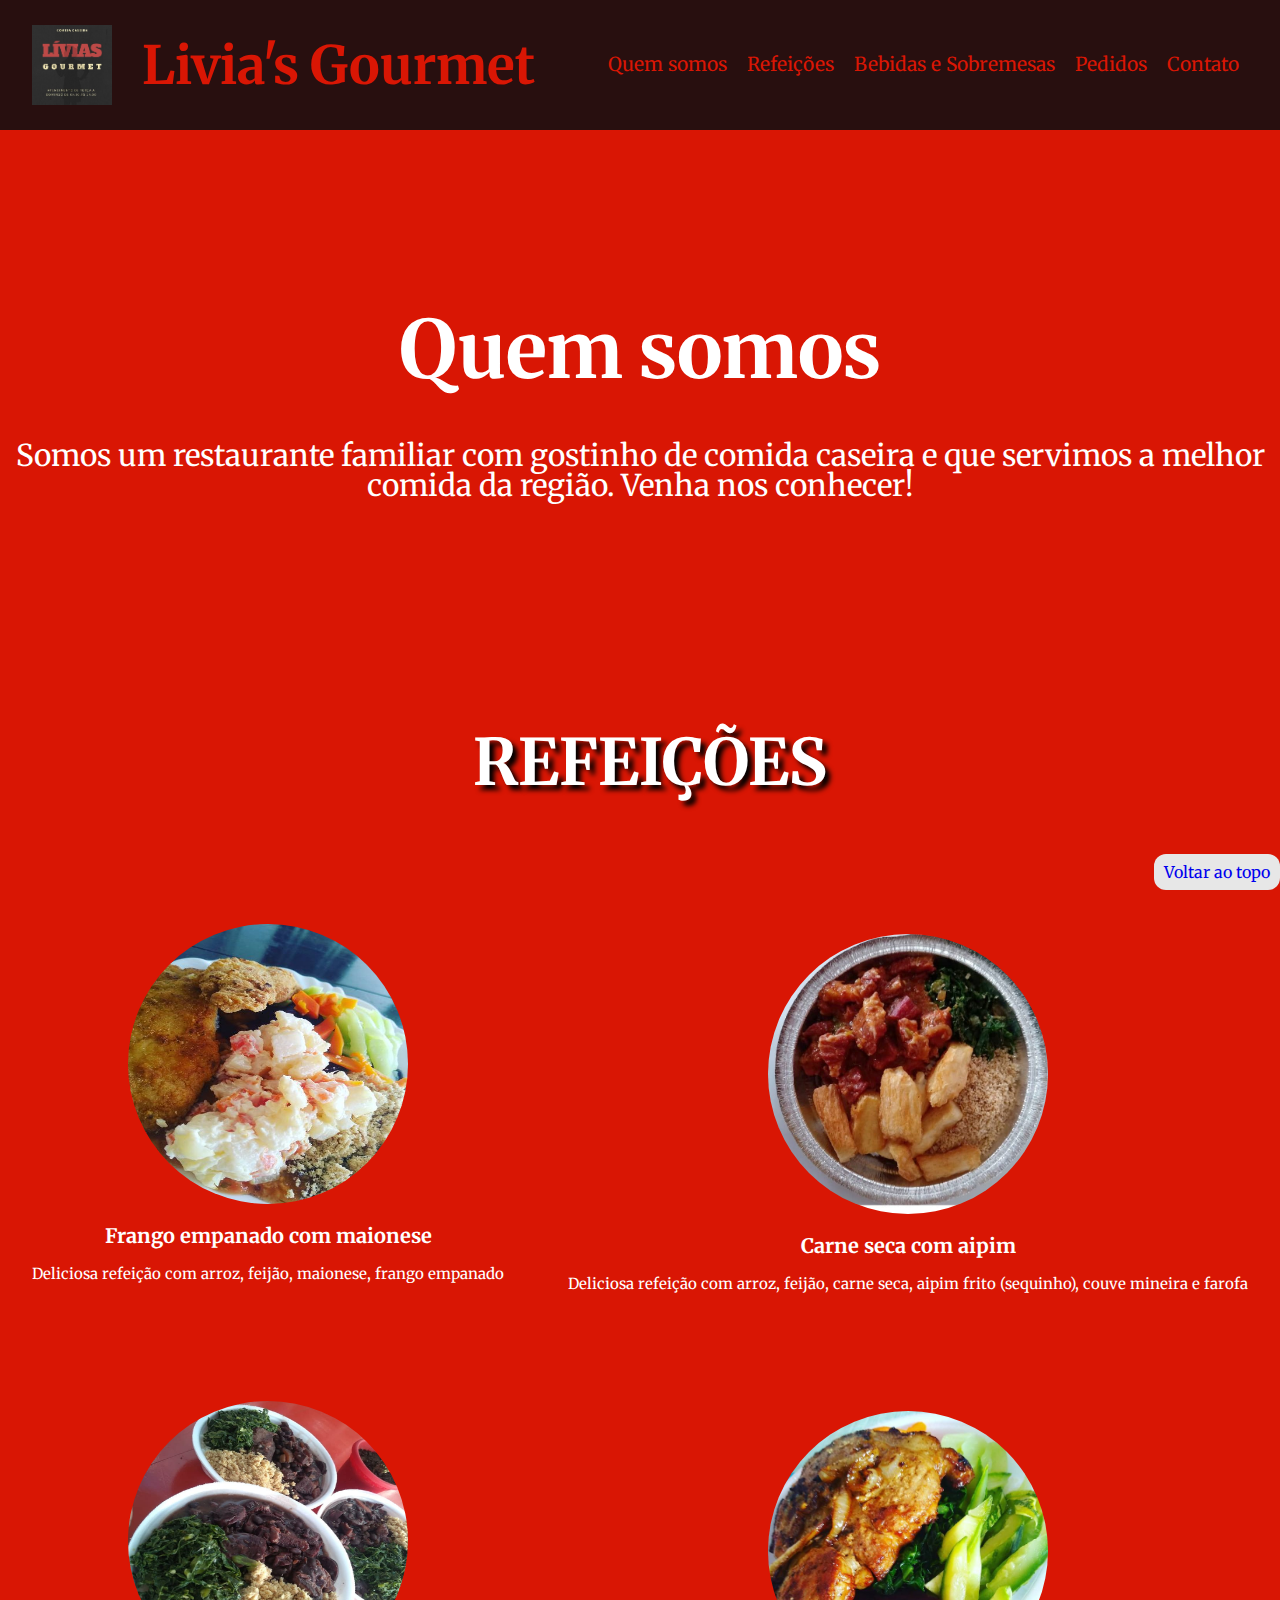
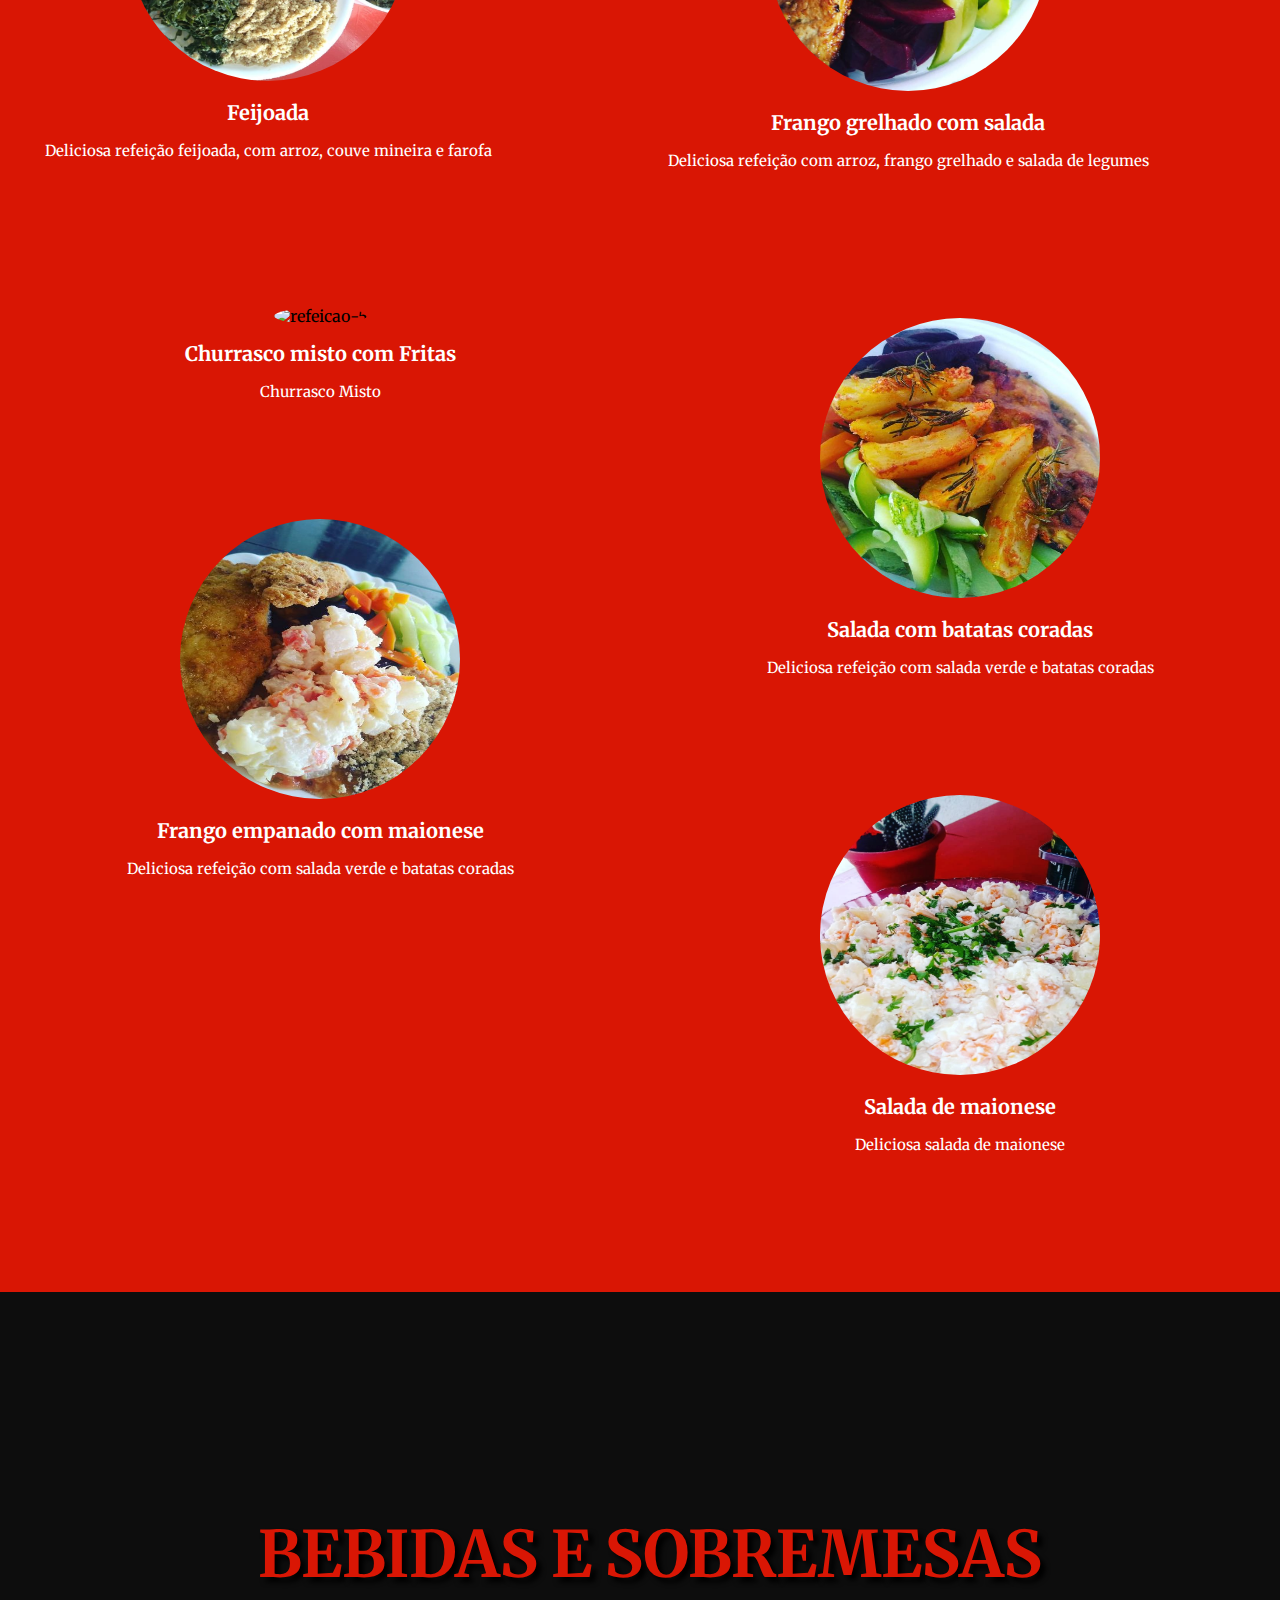
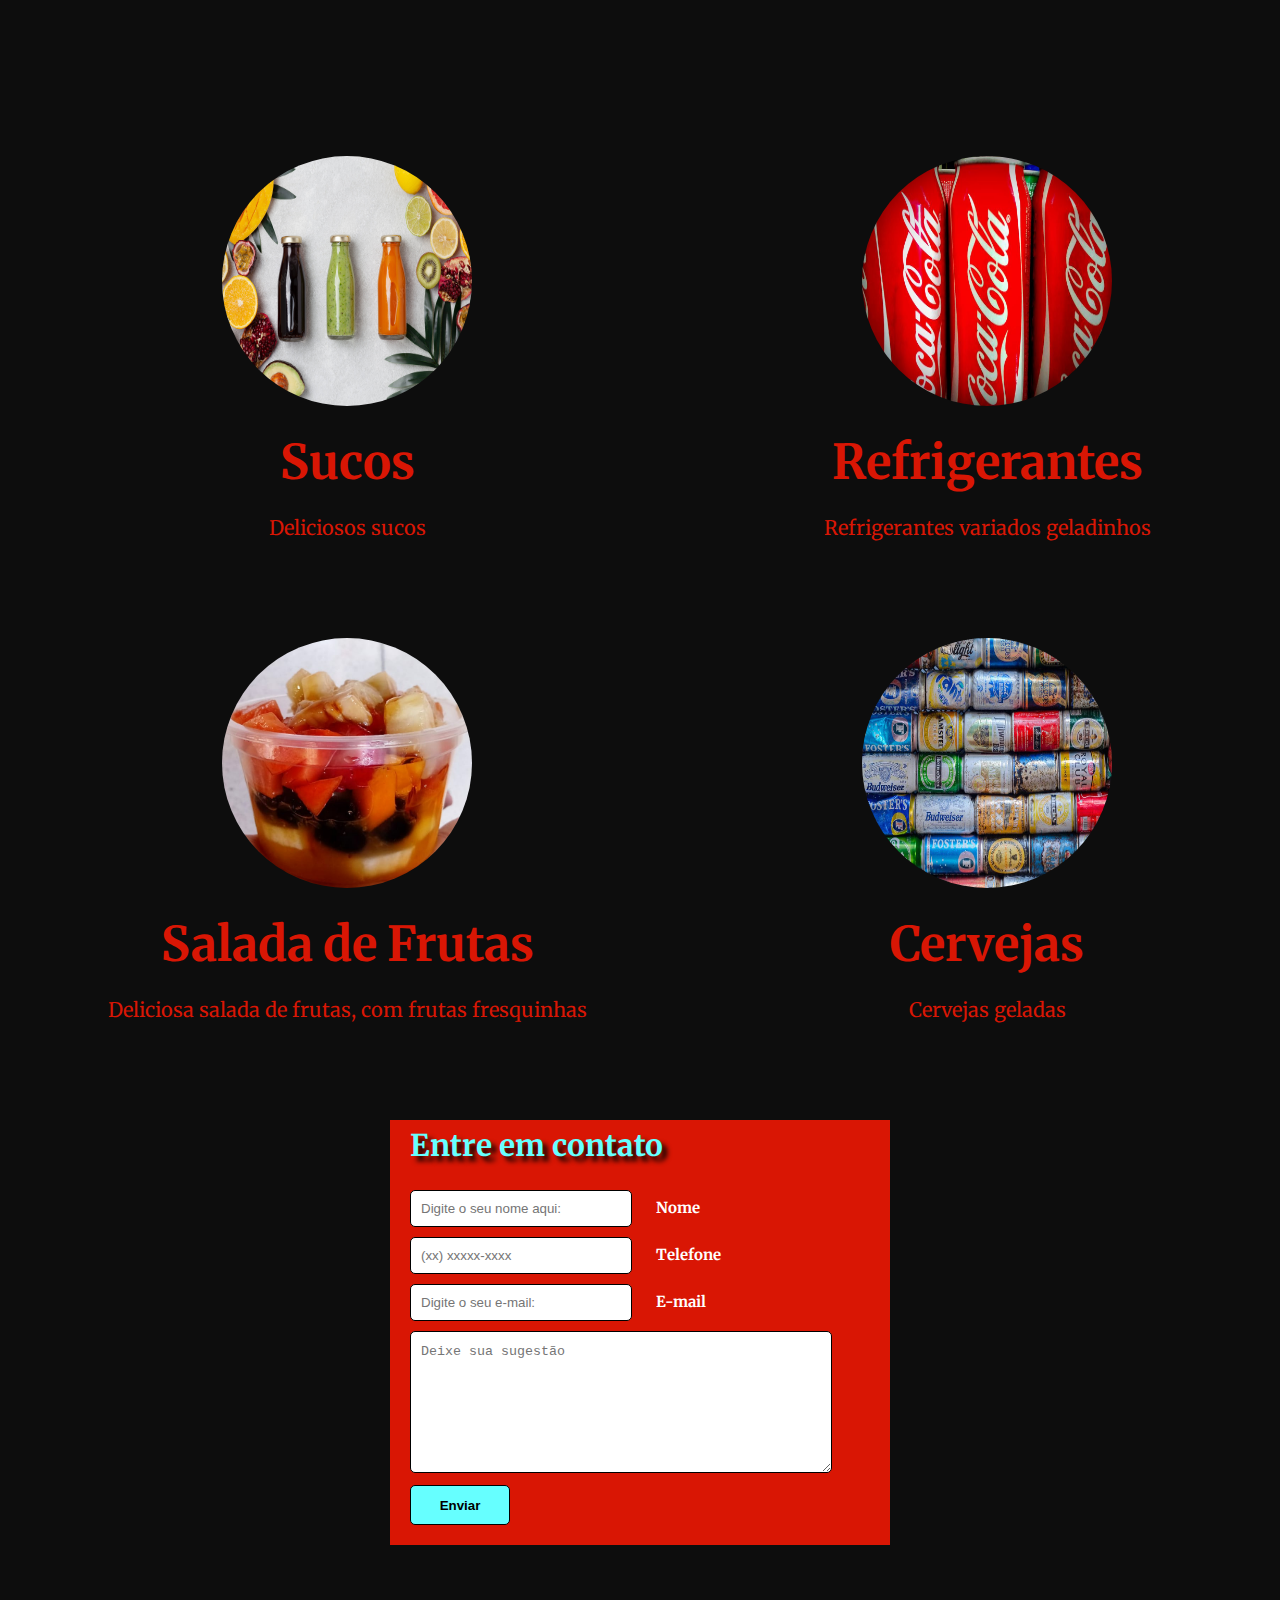
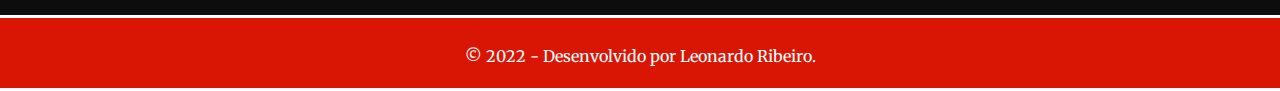
==== commit 17f1e216: "Pedidos" ====
--- a/index.html
+++ b/index.html
@@ -151,12 +151,12 @@
             <label for="nome">Nome</label>
           
             <input type="tel" id="foneid" placeholder="(xx) xxxxx-xxxx" name="fone" />
-            <label for="fone">Fone</label>
+            <label for="fone">Telefone</label>
           
             <input type="email" id="emailid" placeholder="Digite o seu e-mail:" name="email" />
             <label for="email">E-mail</label>
           
-            <textarea placeholder="Deixe sua opnião"></textarea>
+            <textarea placeholder="Deixe sua sugestão"></textarea>
           
             <input type="submit" class="enviar" onclick="Enviar();" value="Enviar" />
           </form>
--- a/css/contato.css
+++ b/css/contato.css
@@ -6,6 +6,7 @@
     max-width: 500px;
     margin-bottom: 70px;
     padding-bottom: 20px;
+    padding-top: 10px;
 }
 
 h1 {
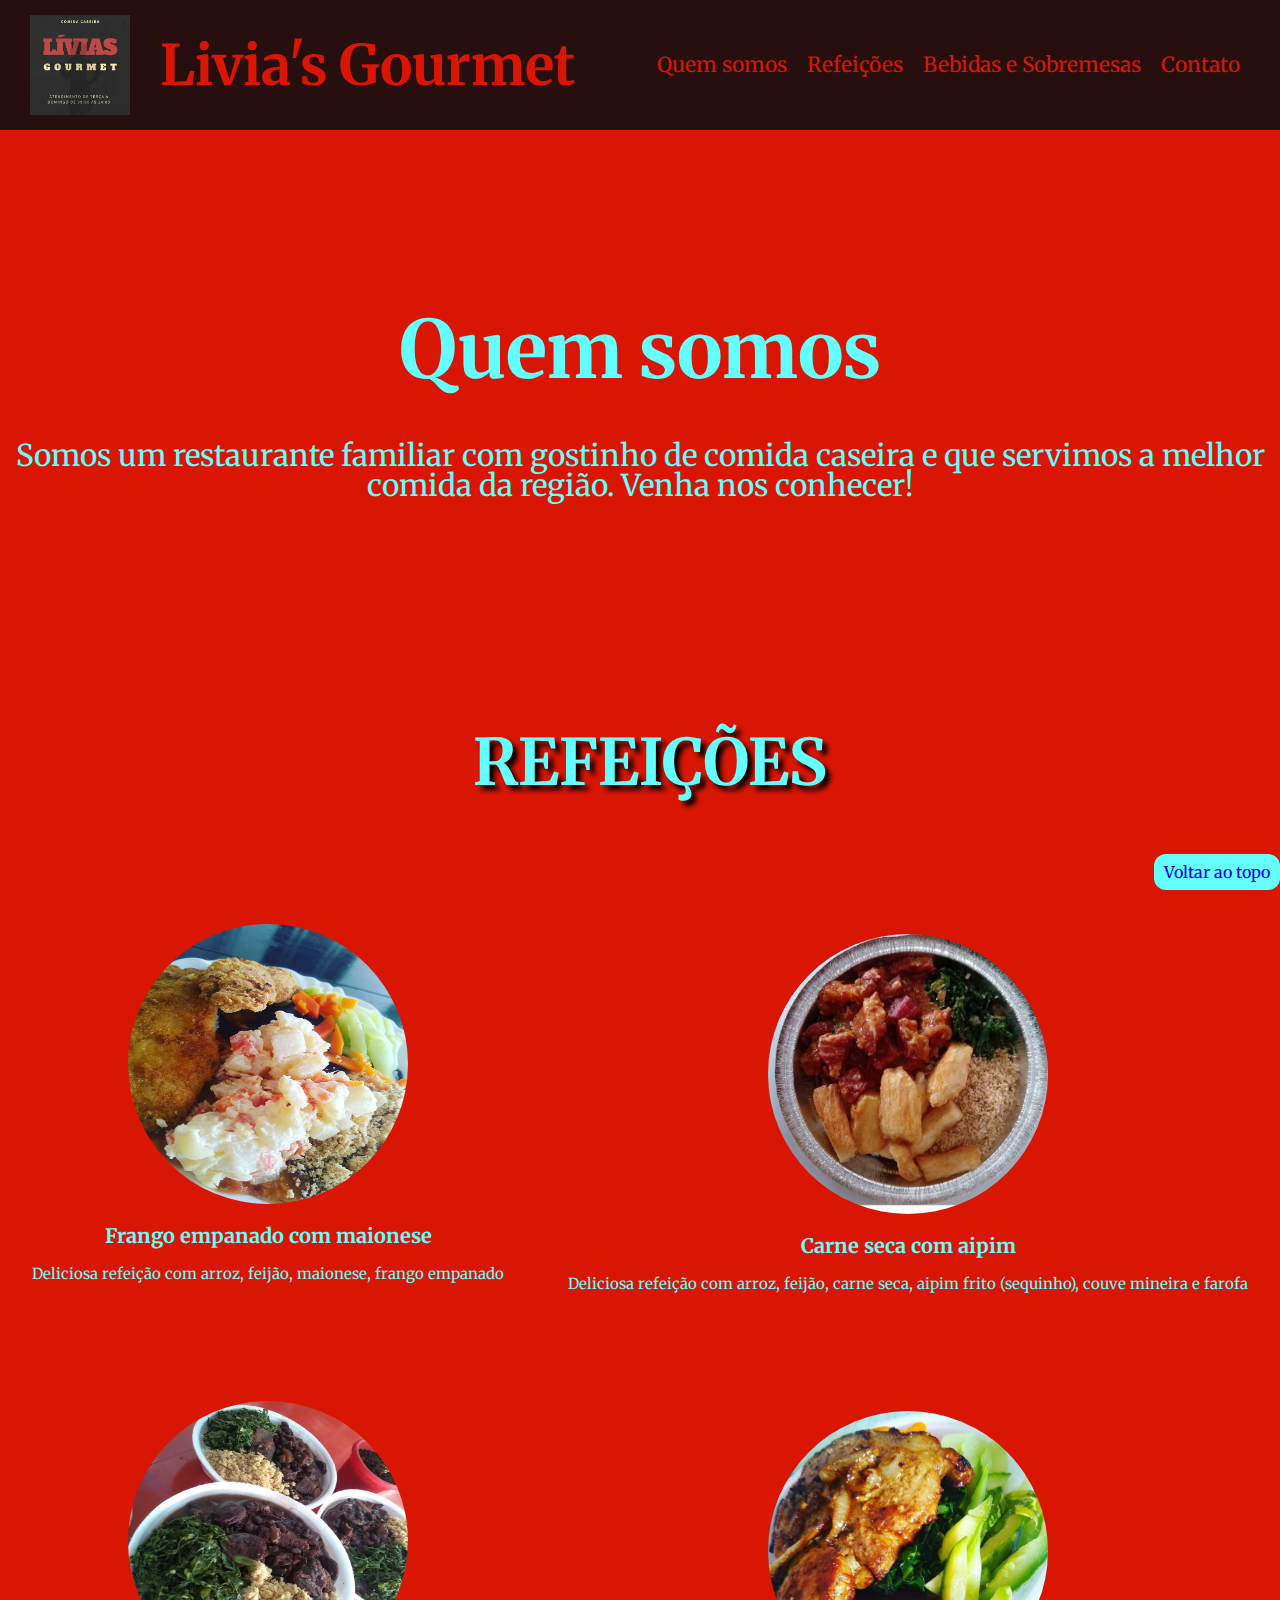
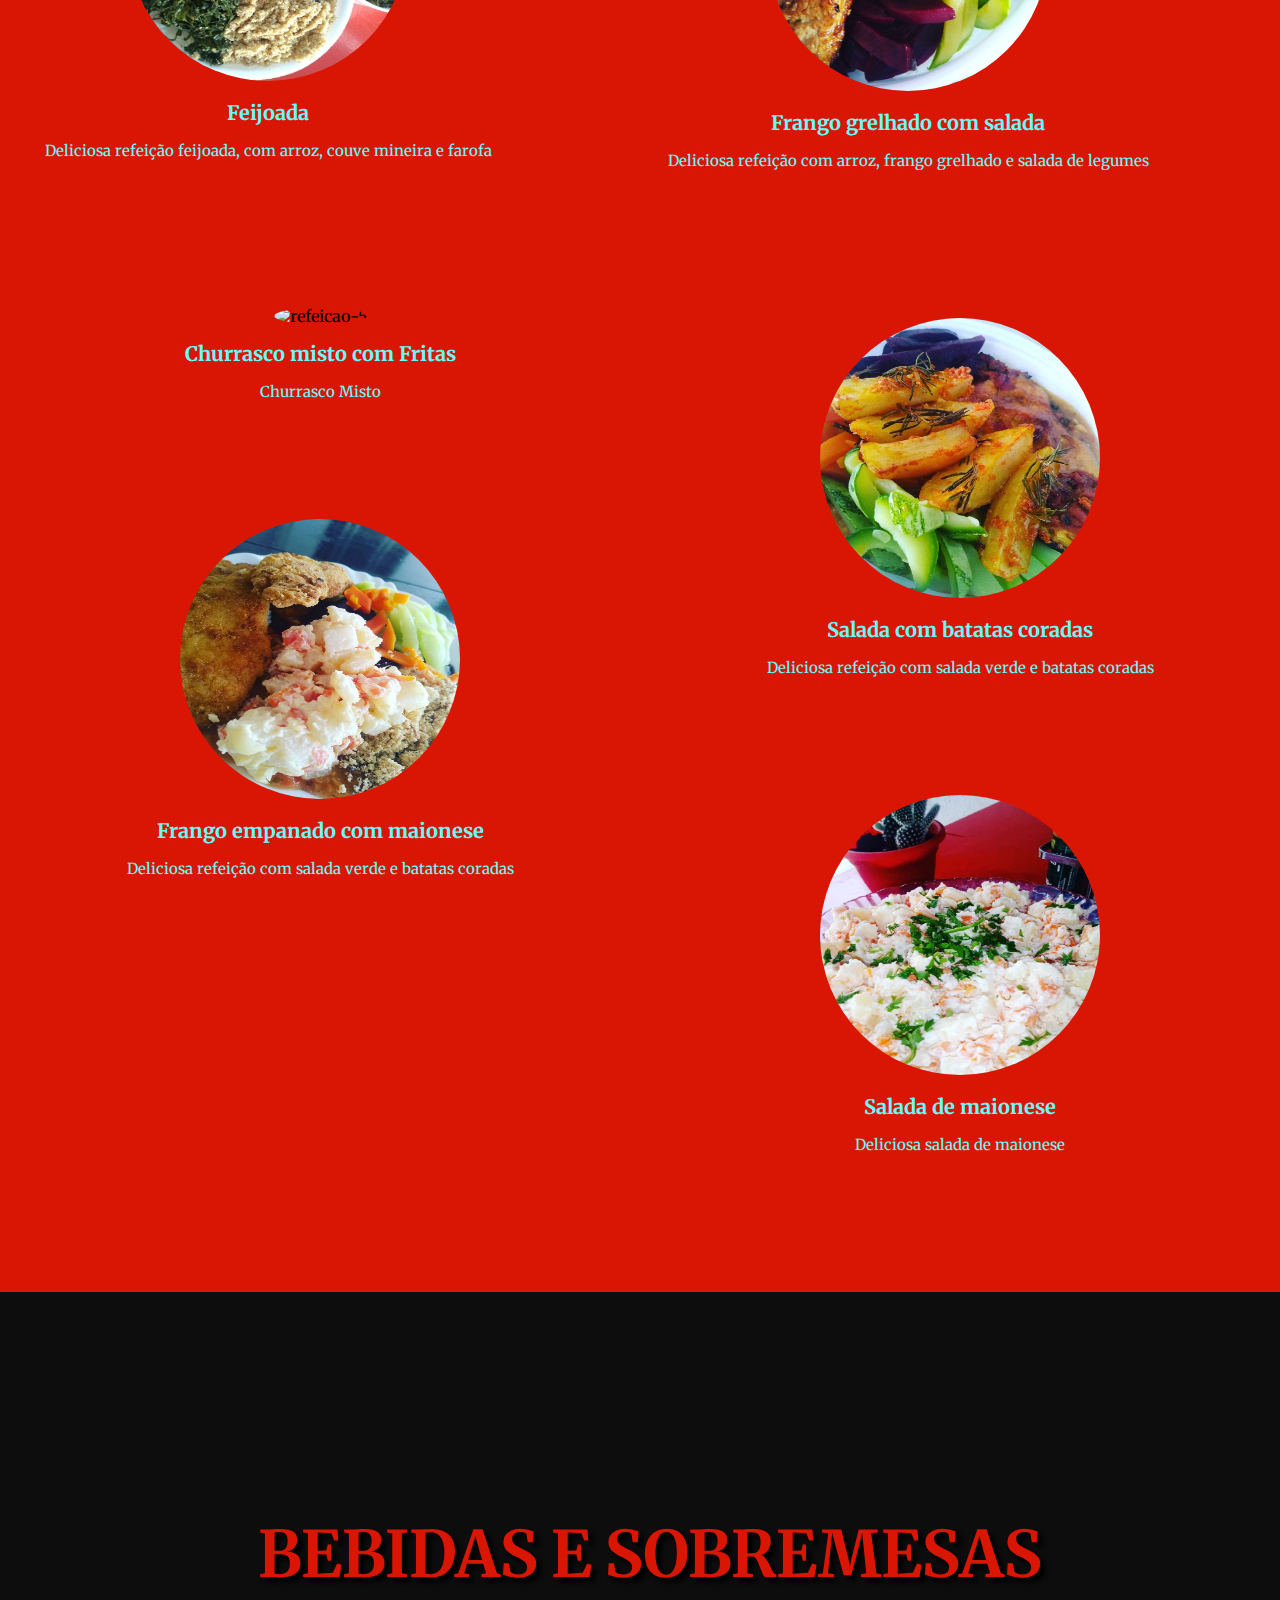
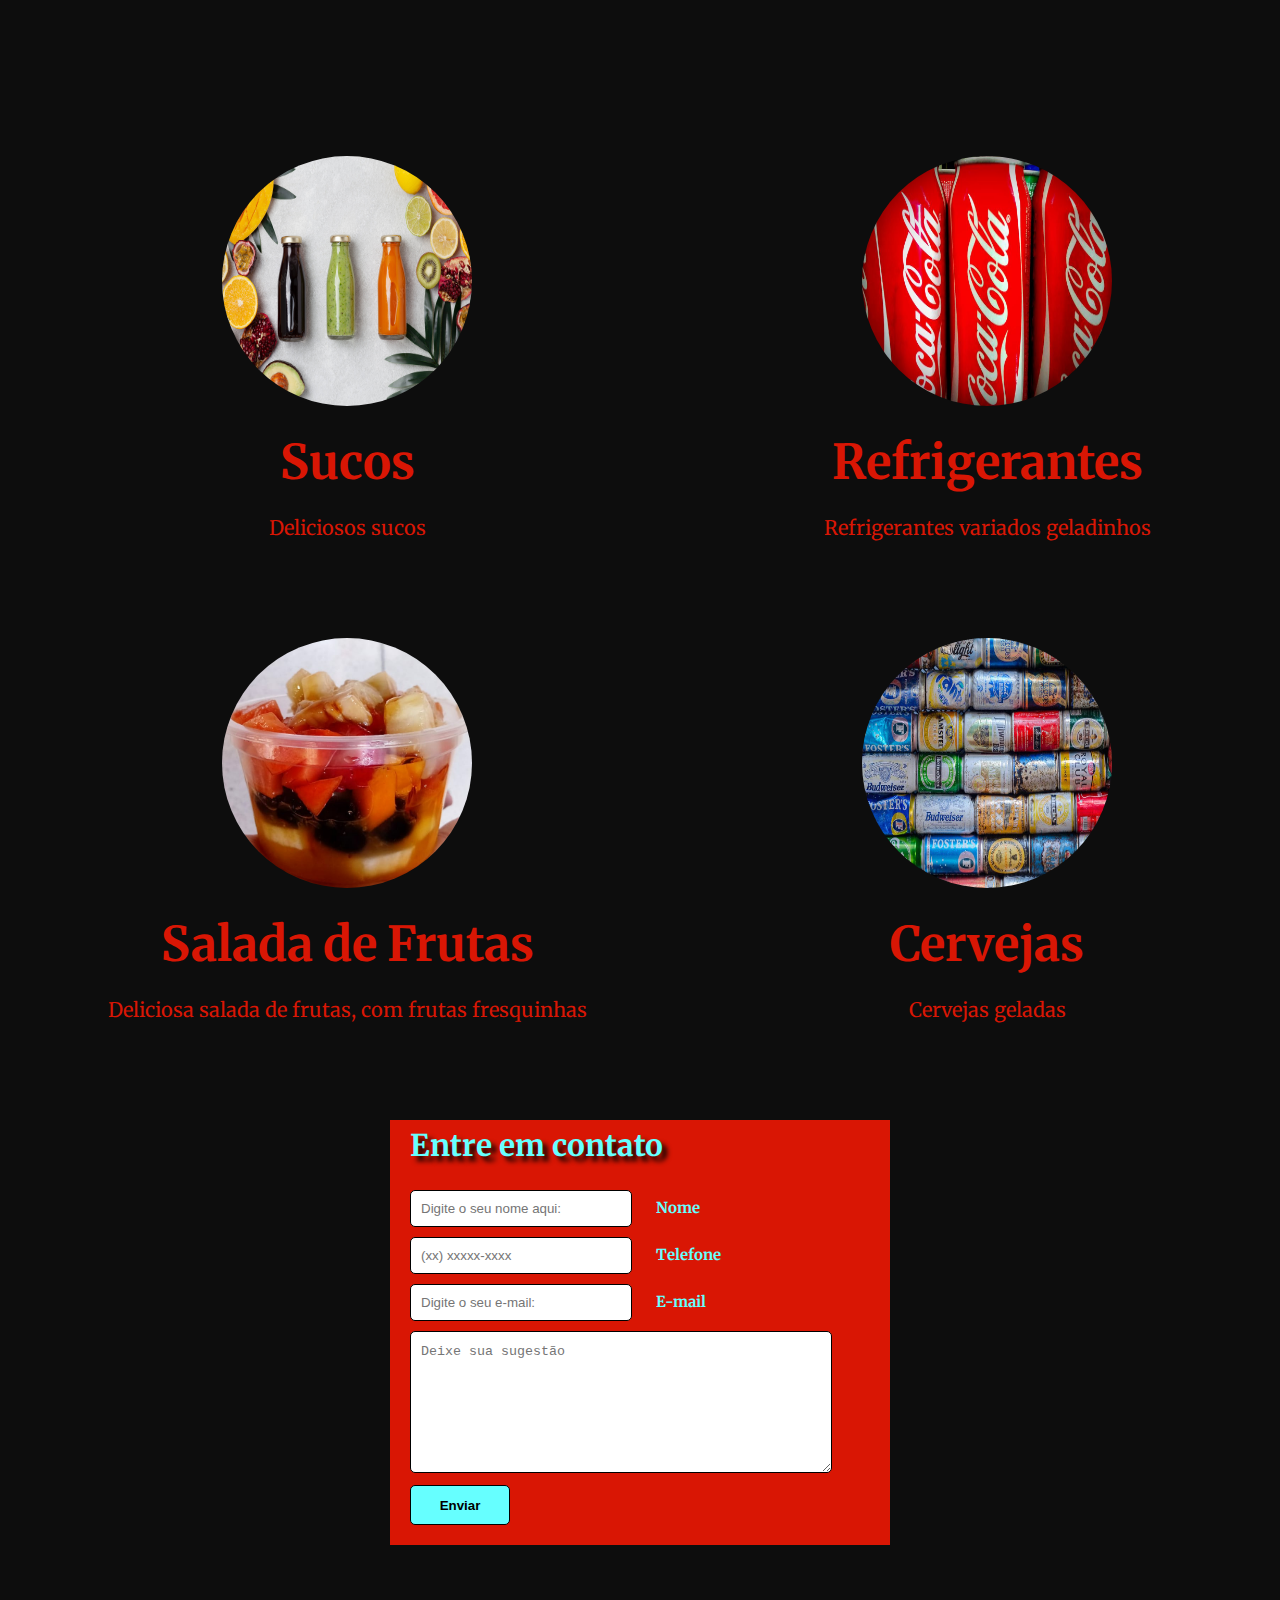
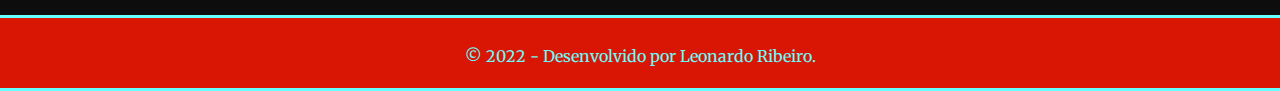
==== commit 57712e39: "Exclusão Aba Pedidos" ====
--- a/index.html
+++ b/index.html
@@ -12,7 +12,6 @@
     <link rel="stylesheet" href="./css/sobre-nos.css">
     <link rel="stylesheet" href="./css/produtos.css">
     <link rel="stylesheet" href="./css/bebidas.css">
-    <link rel="stylesheet" href="./css/pedidos.css">
     <link rel="stylesheet" href="./css/refeicoes.css">
     <link rel="stylesheet" href="./css/contato.css">
 
@@ -47,9 +46,6 @@
                 </li>
                 <li>
                     <a href="#bebidas">Bebidas e Sobremesas</a>
-                </li>
-                <li>
-                    <a href="/pedidos.html">Pedidos</a>
                 </li>
                 <li>
                     <a href="#contato">Contato</a>
--- a/css/style.css
+++ b/css/style.css
@@ -11,17 +11,17 @@
     display: flex;
     flex-direction: row;
     background-color: #D91604;
-    color: white;
+    color: #66FFFF;
     text-align: center;
     width: 100%;
     height: 40px;
-    border: 3px solid white;
+    border: 3px solid #66FFFF;
     justify-content: center;
     padding-top: 30px;
 }
 
 .btn-footer {
-    background-color: #e7e7e7; 
+    background-color: #66FFFF; 
     border: none;
     color: black;
     padding: 10px 10px;
--- a/css/menu.css
+++ b/css/menu.css
@@ -13,8 +13,10 @@
 .menu {
     display: flex;
     align-items: center;
-    justify-content: space-around;
-    height: 70px;
+    justify-content: space-between;
+    height: 60px;
+    padding-left: 30px;
+    padding-right: 30px;
 }
 
 .logo {
@@ -23,19 +25,19 @@
 }
 
 .logo-img {
-    width: 80px;
+    width: 100px;
     padding-right: 30px;
 }
 
 .logo-titulo {
     color: #D91604;
     font-family: 'Merriweather', serif;
-    font-size: 3.3rem;
+    font-size: 3.5rem;
     padding: 0;
 }
 
 .logo-titulo:hover {
-    color: white;
+    color: #66FFFF;
 }
 
 .nav-lista {
@@ -47,14 +49,14 @@
 li a {
     color: #D91604;
     padding: 10px;
-    font-size: 1.2rem;
+    font-size: 1.3rem;
     font-family: 'Merriweather', serif;
     text-decoration: none;
     list-style-type: none;
 }
 
 a:hover {
-    color: aliceblue;
+    color: #66FFFF;
     text-decoration: none;
 }
 
--- a/css/sobre-nos.css
+++ b/css/sobre-nos.css
@@ -1,7 +1,7 @@
 .container-sobre {
     display: flex;
     background-color: #D91604;  
-    color: #FFFFFF;
+    color: #66FFFF;
     text-align: center;
     height: 300px;
     width: 100%;
--- a/css/produtos.css
+++ b/css/produtos.css
@@ -9,7 +9,7 @@
     font-family: 'Merriweather', serif;
     font-size: 4rem;
     padding-bottom: 30px;
-    color: #ffffff;
+    color: #66FFFF;
     margin-top: 200px;
 }
 
@@ -18,7 +18,7 @@
     font-size: 20px;
     margin-top: 20px;
     margin-bottom: 20px;
-    color: #FFFFFF;
+    color: #66FFFF;
     
 }
 
@@ -26,7 +26,7 @@
     font-family: 'Merriweather', serif;
     font-size: 15px;
     padding-bottom: 20px;
-    color: #FFFFFF;
+    color: #66FFFF;
     margin-bottom: 100px;
 }
 
--- a/css/contato.css
+++ b/css/contato.css
@@ -56,6 +56,6 @@
 
 form label {
     margin-left: 20px;
-    color: #FFFFFF;
+    color: #66FFFF;
     font-weight: bold;
 }